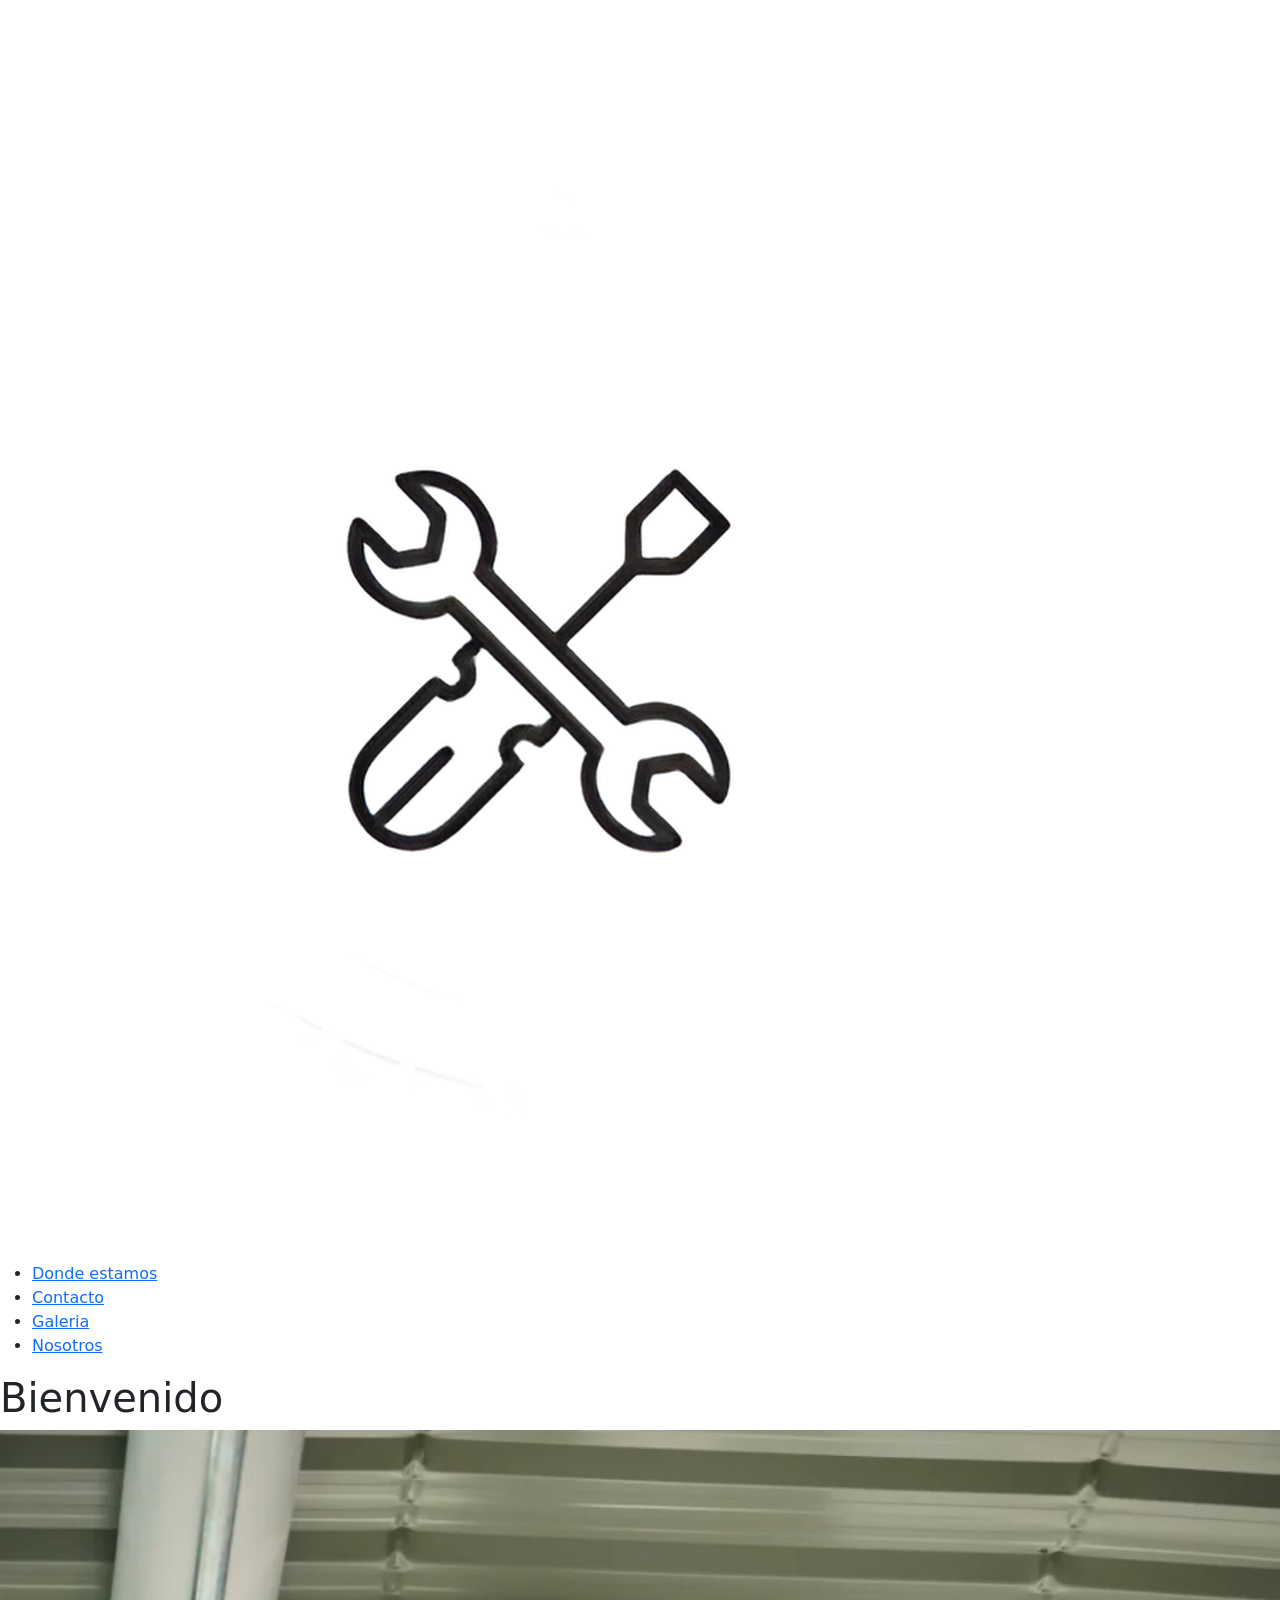
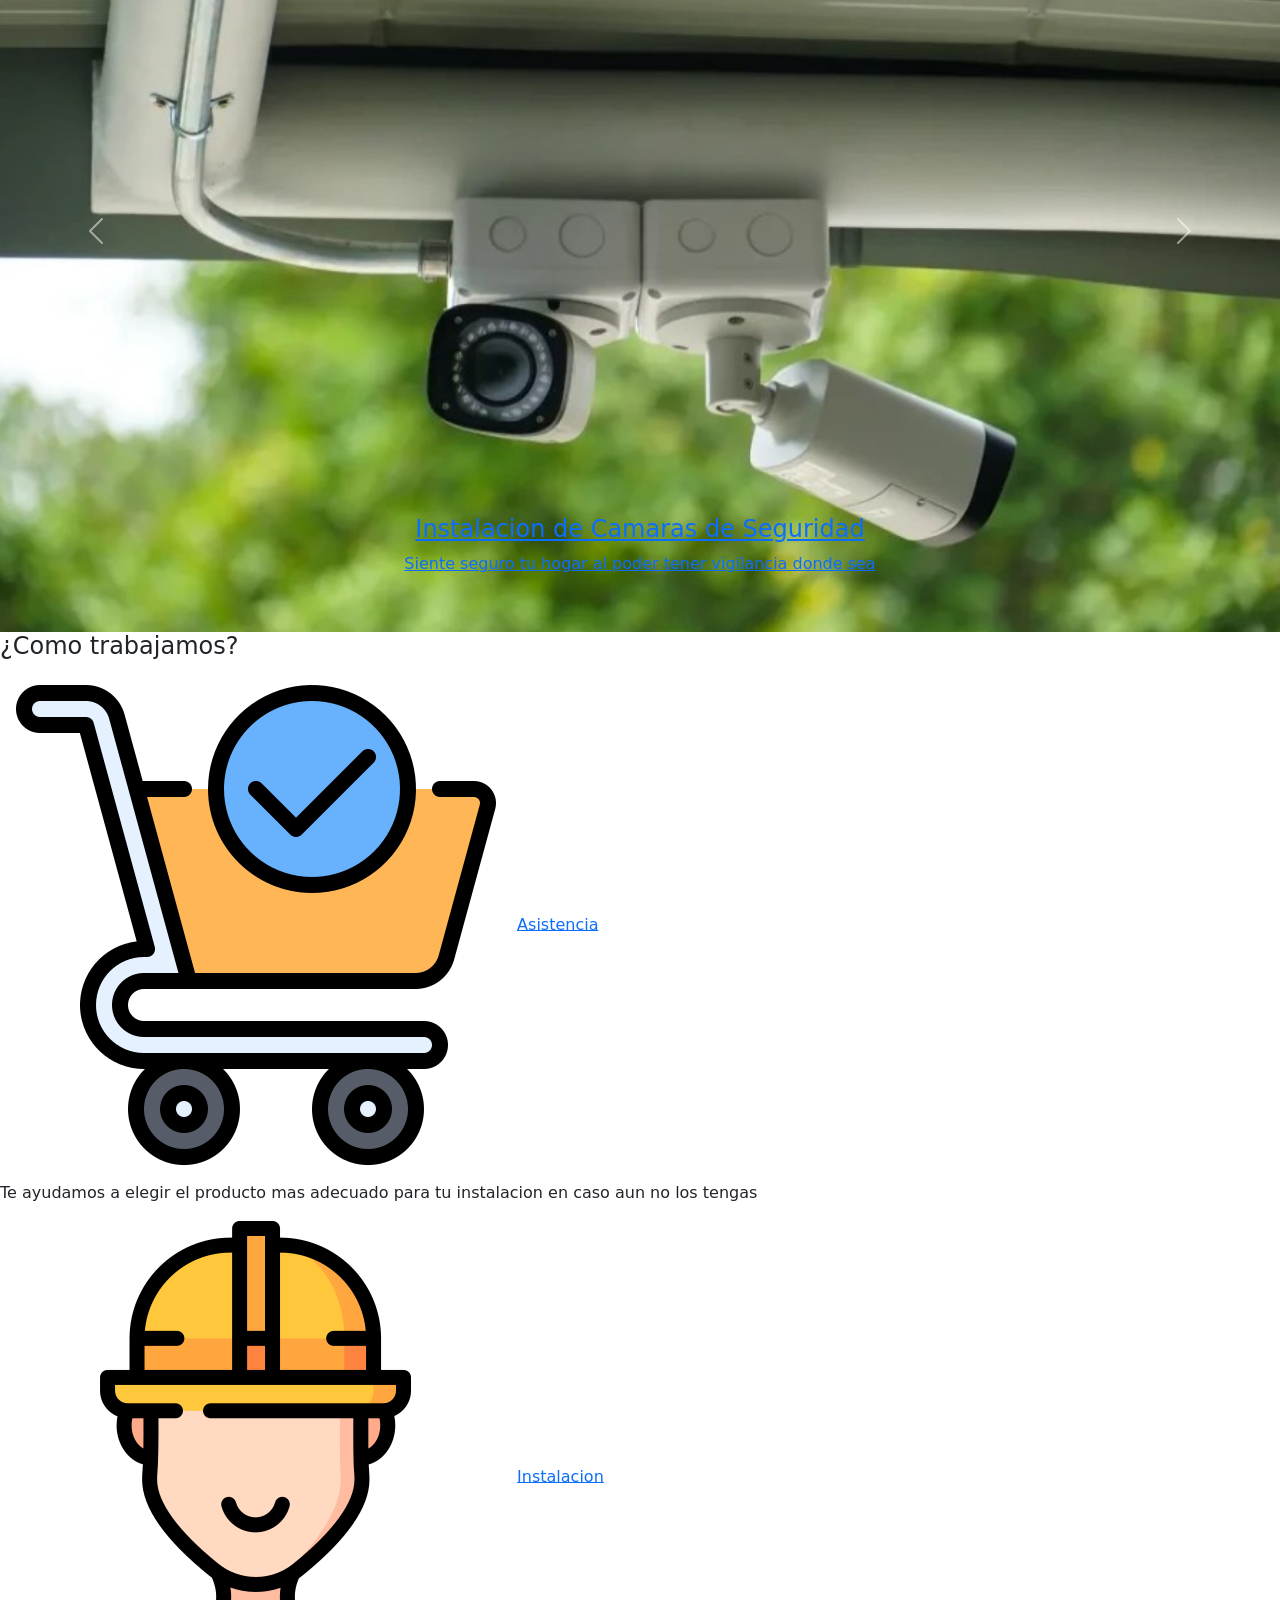
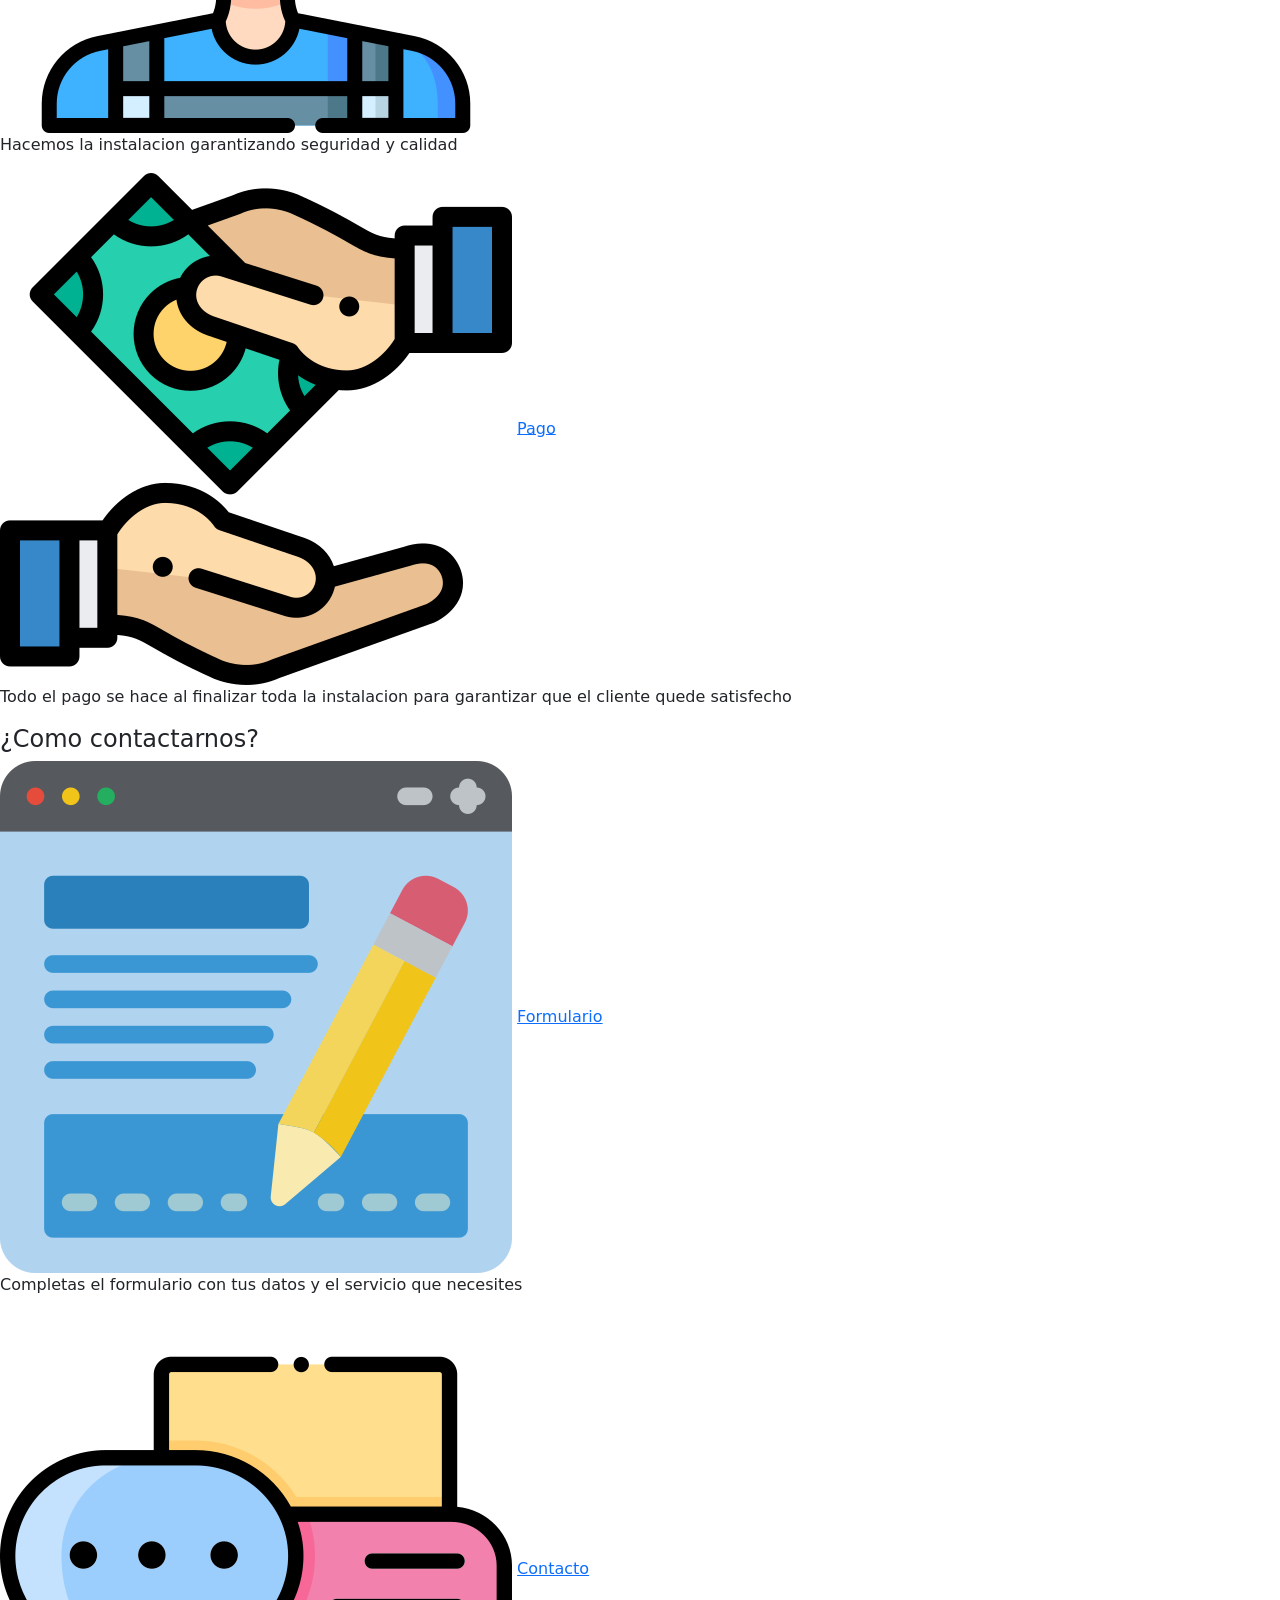
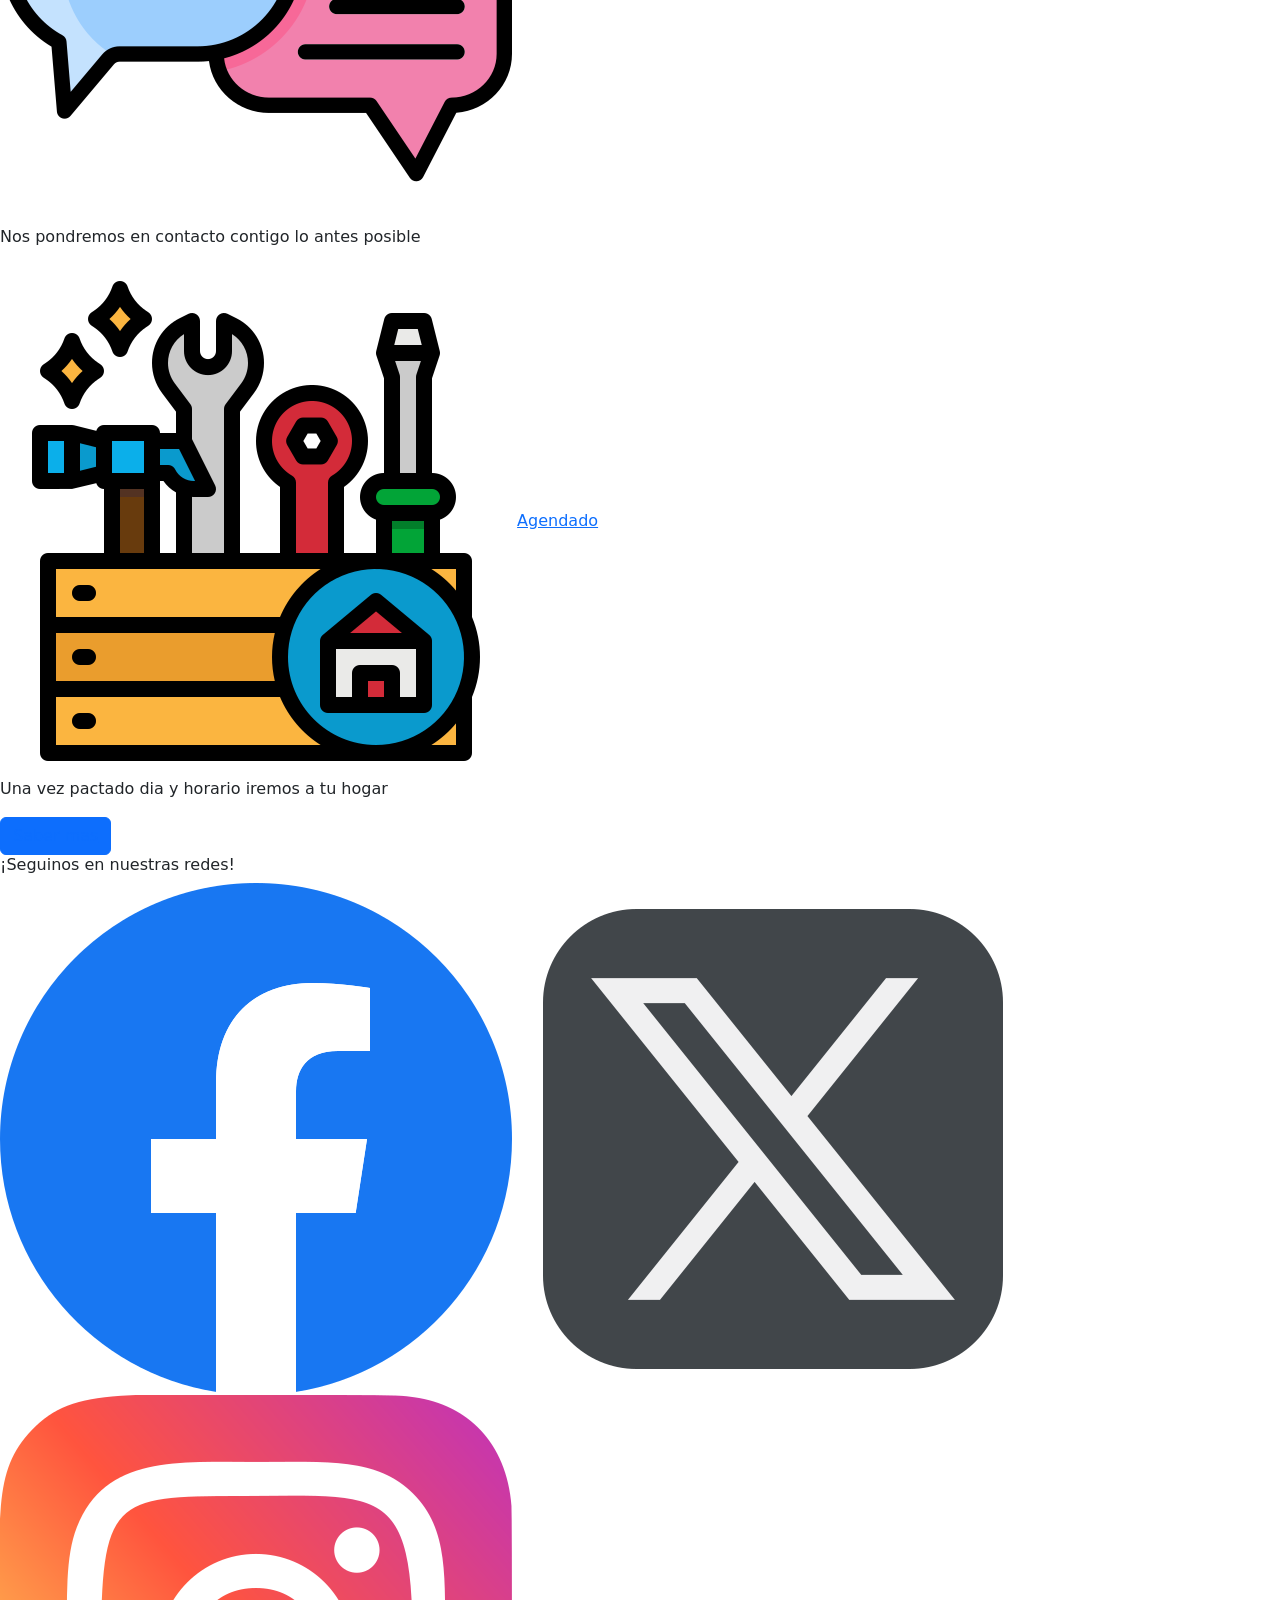
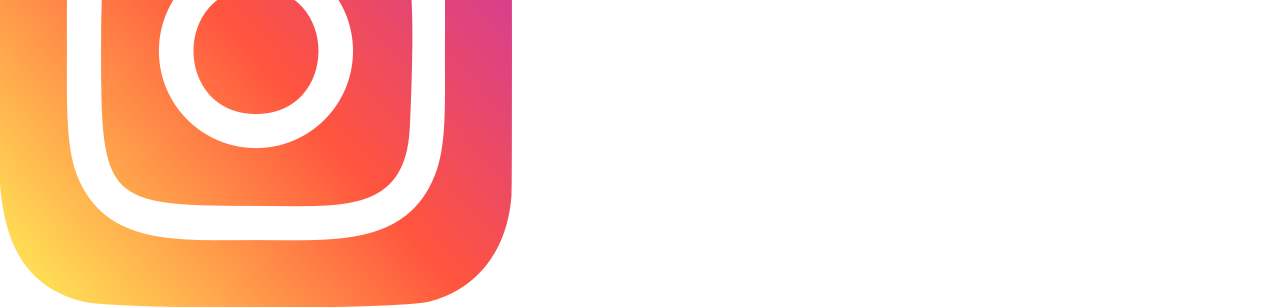
==== index.html @ cd5cf93c "Se agrega el proyecto" ====
<!DOCTYPE html>
<html lang="en">

<head>
   <meta charset="UTF-8">
   <meta name="viewport" content="width=device-width, initial-scale=1.0">
   <title>Inicio</title>
   <!--Boostrap-->
   <link href="https://cdn.jsdelivr.net/npm/bootstrap@5.3.3/dist/css/bootstrap.min.css" rel="stylesheet"
      integrity="sha384-QWTKZyjpPEjISv5WaRU9OFeRpok6YctnYmDr5pNlyT2bRjXh0JMhjY6hW+ALEwIH" crossorigin="anonymous">
   <!--Css y normalize-->
   <link rel="stylesheet" href="./CSS/style.css">
   <link rel="stylesheet" href="./css/normalize.css">

   <!--Icono de la pagina-->
   <link rel="icon" href="./images/logoblanco.png">
   <!--Fonts-->
   <link rel="preconnect" href="https://fonts.googleapis.com">
   <link rel="preconnect" href="https://fonts.gstatic.com" crossorigin>
   <link
      href="https://fonts.googleapis.com/css2?family=Poppins:ital,wght@0,100;0,200;0,300;0,400;0,500;0,600;0,700;0,800;0,900;1,100;1,200;1,300;1,400;1,500;1,600;1,700;1,800;1,900&display=swap"
      rel="stylesheet">

</head>

<body>
   <!--HEADER-->
   <header>
      <nav >
          <a href="./index.html"><img src="./images/logoblanco.png" alt="logo system32" class="logo-nav"></a>
          
          <div>
            <ul class="menu">
               <li class="li-nav"><a href="./pages/donde-estamos.html" class="links-nav">Donde estamos</a></li>
               <li class="li-nav"><a href="./pages/contacto.html" class="links-nav">Contacto</a></li>
               <li class="li-nav"><a href="./pages/galeria.html" class="links-nav">Galeria</a></li>
               <li class="li-nav"><a href="./pages/nosotros.html" class="links-nav">Nosotros</a></li>
           </ul>
          </div>
          

      </nav>
  </header>
  
  
  
<!--MAIN-->
<main>
<h1 class="title-main-index">Bienvenido</h1>
<!--Carrusel-->
<div id="carouselExampleInterval" class="carousel slide mx-auto" data-bs-ride="carousel">
   <div class="carousel-inner">
      <div class="carousel-item active" data-bs-interval="3500">
          <img src="./images/foto1.jpg" class="d-block w-100" alt="Instalacion de Camaras">
         <div class="carousel-caption d-none d-md-block">
            <a href="./pages/contacto.html"><h4>Instalacion de Camaras de Seguridad</h4></a>
            <a href="./pages/contacto.html"><p>Siente seguro tu hogar al poder tener vigilancia donde sea</p></a>
         </div>
      </div>
     <div class="carousel-item" data-bs-interval="4000">
         <img src="./images/foto2.jpg" class="d-block w-100" alt="Armado de pc">
       <div class="carousel-caption d-none d-md-block">
         <a href="./pages/contacto.html"><h4>Armado de PC</h4></a>
         <a href="./pages/contacto.html"><p>Arma tu PC para estudio o gaming de la mejor forma con los mejores componentes</p></a>
       </div>
     </div>
     <div class="carousel-item">
         <img src="./images/foto3.jpg" class="d-block w-100" alt="Mantenimiento de PC">
       <div class="carousel-caption d-none d-md-block">
         <a href="./pages/contacto.html"><h4>Mantenimiento de PC</h4></a>
         <a href="./pages/contacto.html"><p>Hacemos una copia de seguridad para luego un completo mantenimiento a tu PC</p></a>
       </div>
     </div>
   </div>
     <button class="carousel-control-prev" type="button" data-bs-target="#carouselExampleInterval" data-bs-slide="prev">
      <span class="carousel-control-prev-icon" aria-hidden="true"></span>
      <span class="visually-hidden">Previous</span>
     </button>
     <button class="carousel-control-next" type="button" data-bs-target="#carouselExampleInterval" data-bs-slide="next">
      <span class="carousel-control-next-icon" aria-hidden="true"></span>
      <span class="visually-hidden">Next</span>
     </button>
</div>

   <!--Tarjetas-->
 <section>
   <div>
      <h4 id="h2-seccion-main">¿Como trabajamos?</h4>
      <div class="seccion-index">
         <div class="cajas-secciones-index">
            <img src="./images/buy-icon.png" class="icons-index" alt="">
            <a href="./pages/contacto.html"class="a-secciones-index">Asistencia</a>
            <p class="text-secciones-index">Te ayudamos a elegir el producto mas adecuado para tu instalacion en caso aun no los tengas</p>
         </div>
         <div class="cajas-secciones-index">
            <img src="./images/work-icon.png" class="icons-index" alt="">
            <a href="./pages/contacto.html"class="a-secciones-index">Instalacion</a>
            <p class="text-secciones-index">Hacemos la instalacion garantizando seguridad y calidad</p>
         </div>
         <div class="cajas-secciones-index">
            <img src="./images/pay-icon.png" class="icons-index" alt="">
            <a href="./pages/contacto.html"class="a-secciones-index">Pago</a>
            <p class="text-secciones-index">Todo el pago se hace al finalizar toda la instalacion para garantizar que el cliente quede satisfecho</p>
         </div>
      </div>
   </div>
</section>
<section>
   <div>
      <h4 id="h2-seccion-main">¿Como contactarnos?</h4>
      <div class="seccion-index">
         <div class="cajas-secciones-index">
            <img src="./images/form-icon.png" class="icons-index" alt="">
            <a href="./pages/contacto.html"class="a-secciones-index">Formulario</a>
            <p class="text-secciones-index">Completas el formulario con tus datos y el servicio que necesites</p>
         </div>
         <div class="cajas-secciones-index">
            <img src="./images/message-icon.png" class="icons-index" alt="">
            <a href="./pages/contacto.html"class="a-secciones-index">Contacto</a>
            <p class="text-secciones-index">Nos pondremos en contacto contigo lo antes posible</p>
         </div>
         <div class="cajas-secciones-index">
            <img src="./images/reparacion-icon.png" class="icons-index" alt="">
            <a href="./pages/contacto.html"class="a-secciones-index">Agendado</a>
            <p class="text-secciones-index">Una vez pactado dia y horario iremos a tu hogar</p>
         </div>
      </div>
   </div>
</section>
<div class="button-index">
   <button type="button" class="btn btn-primary"><a href="./pages/contacto.html">Saber mas</a></button>
</div>
</main>

   <!--Footer-->

   <footer>
      <div class="footer">
         <h6 class="text-footer">¡Seguinos en nuestras redes!</h6>
         <div class="icons-footer">
            <a href="https://facebook.com"><img src="./images/logo-facebook.png" alt="" class="icon-footer"></a>
            <a href="https://twitter.com"><img src="./images/logo-x.png" alt="" class="icon-footer"></a>
            <a href="https://instagram.com"><img src="./images/logo-instagram.png" alt="" class="icon-footer"></a>
         </div>
      </div>   
   </footer>
   

   <script src="https://cdn.jsdelivr.net/npm/bootstrap@5.3.3/dist/js/bootstrap.bundle.min.js"
      integrity="sha384-YvpcrYf0tY3lHB60NNkmXc5s9fDVZLESaAA55NDzOxhy9GkcIdslK1eN7N6jIeHz"
      crossorigin="anonymous"></script>


</body>

</html>
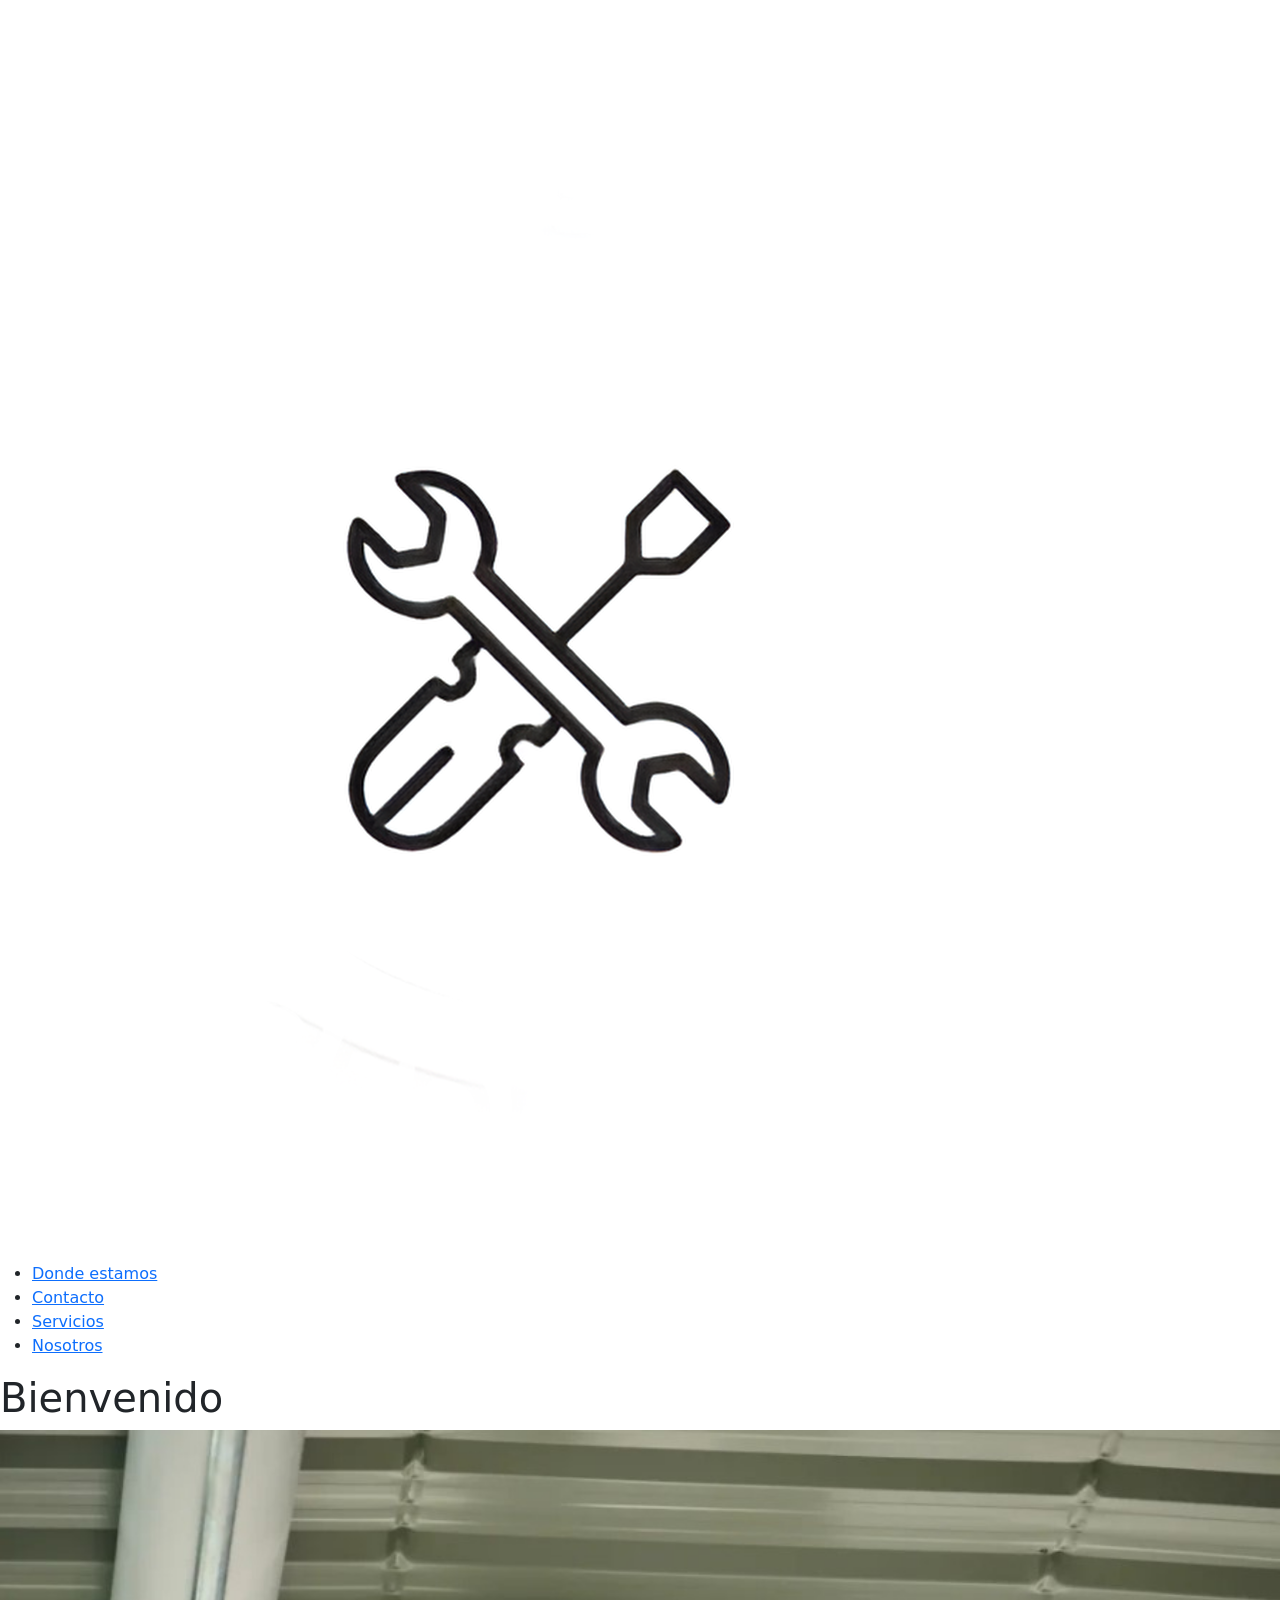
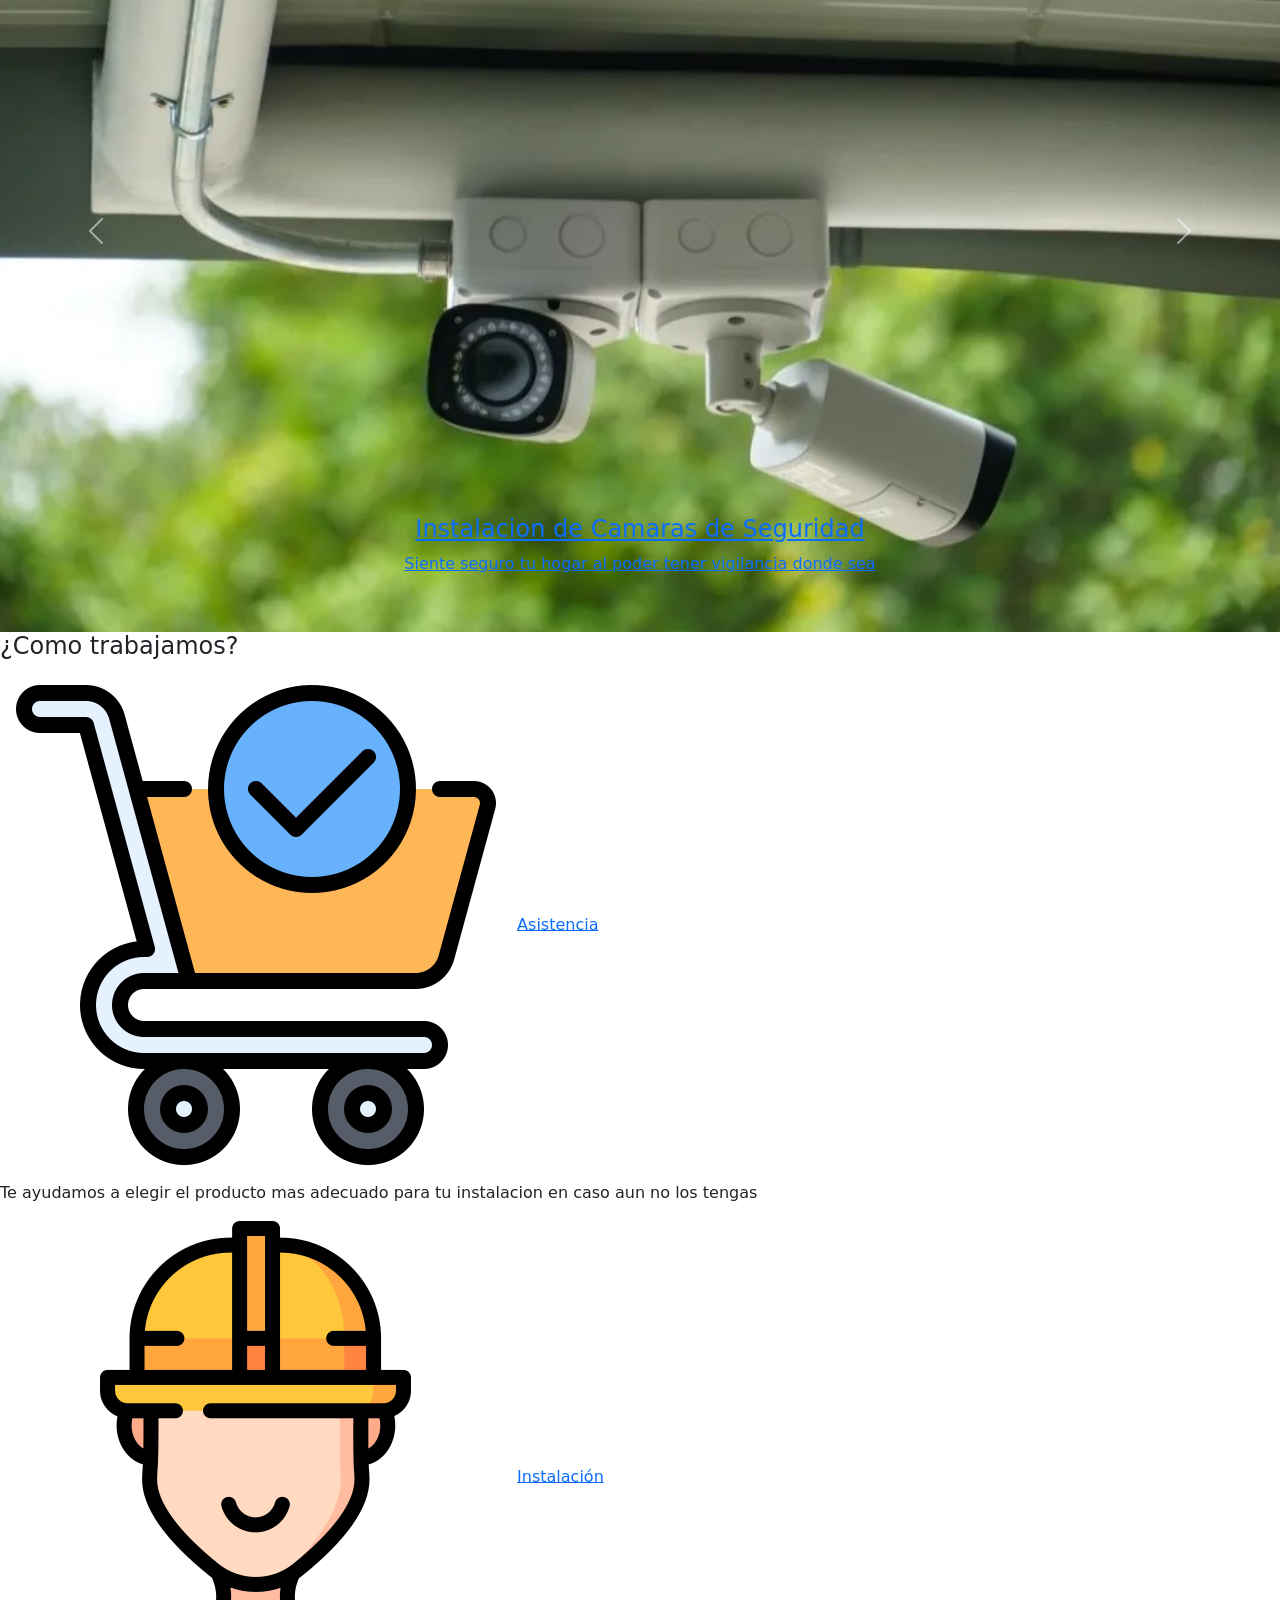
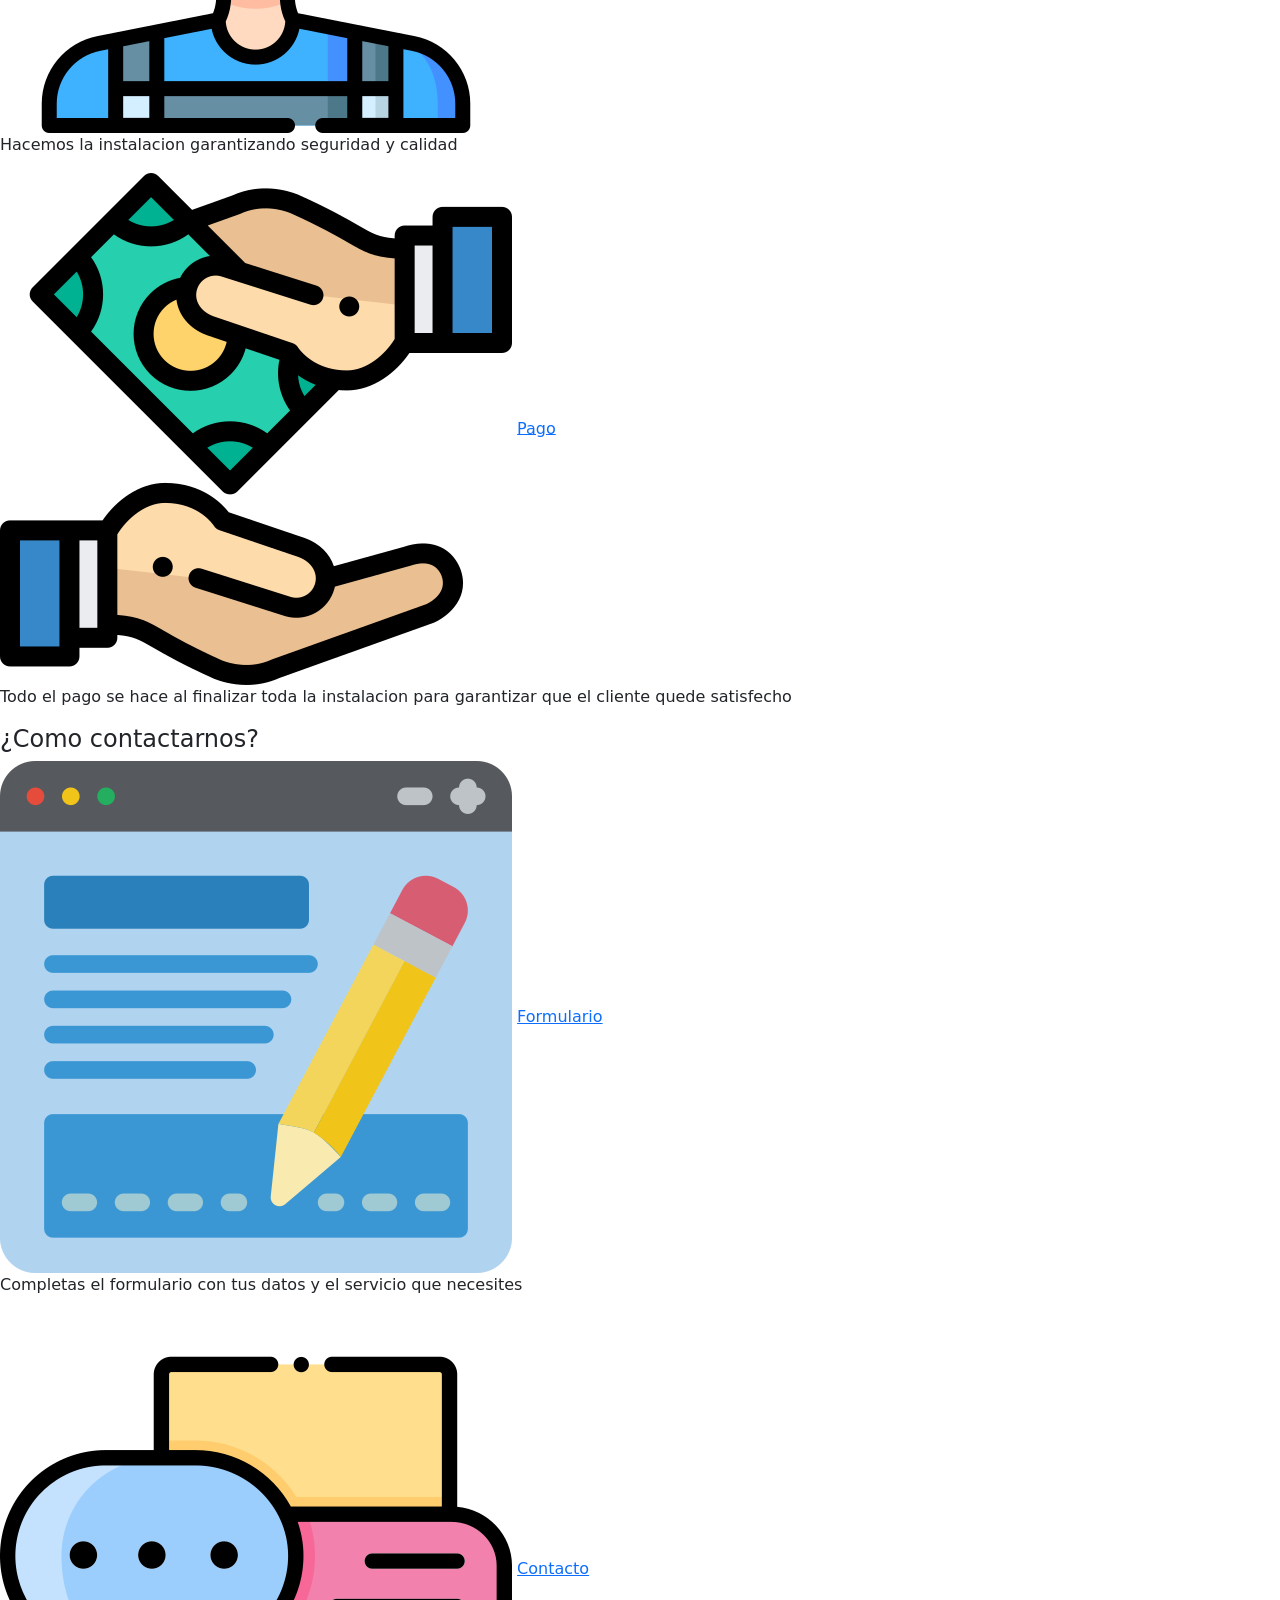
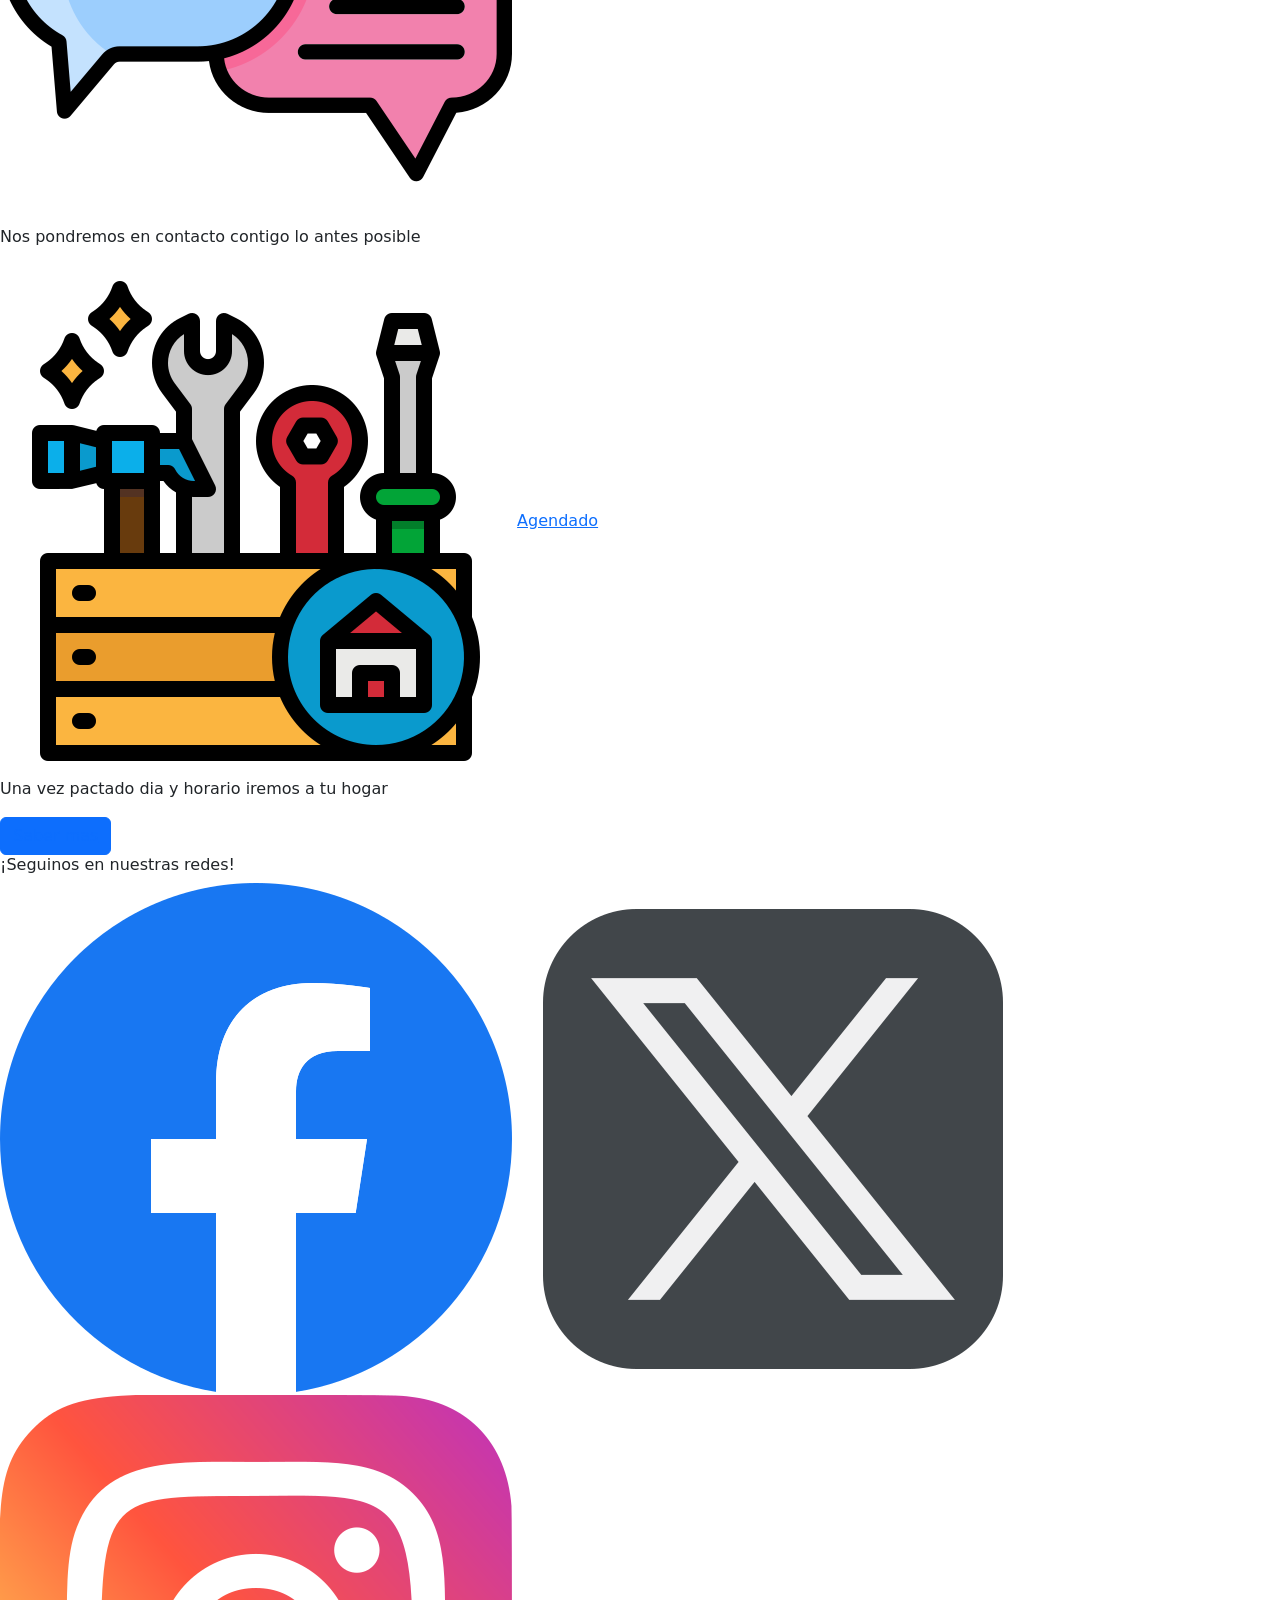
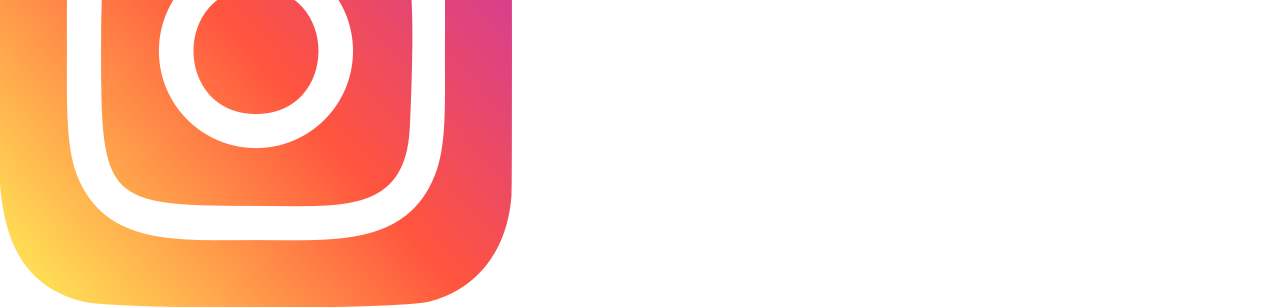
==== commit 541899bb: "Se agregan varias paginas y algunas modificaciones a las que ya estaban" ====
--- a/index.html
+++ b/index.html
@@ -33,7 +33,7 @@
             <ul class="menu">
                <li class="li-nav"><a href="./pages/donde-estamos.html" class="links-nav">Donde estamos</a></li>
                <li class="li-nav"><a href="./pages/contacto.html" class="links-nav">Contacto</a></li>
-               <li class="li-nav"><a href="./pages/galeria.html" class="links-nav">Galeria</a></li>
+               <li class="li-nav"><a href="./pages/servicios.html" class="links-nav">Servicios</a></li>
                <li class="li-nav"><a href="./pages/nosotros.html" class="links-nav">Nosotros</a></li>
            </ul>
           </div>
@@ -94,7 +94,7 @@
          </div>
          <div class="cajas-secciones-index">
             <img src="./images/work-icon.png" class="icons-index" alt="">
-            <a href="./pages/contacto.html"class="a-secciones-index">Instalacion</a>
+            <a href="./pages/contacto.html"class="a-secciones-index">Instalación</a>
             <p class="text-secciones-index">Hacemos la instalacion garantizando seguridad y calidad</p>
          </div>
          <div class="cajas-secciones-index">
@@ -128,7 +128,7 @@
    </div>
 </section>
 <div class="button-index">
-   <button type="button" class="btn btn-primary"><a href="./pages/contacto.html">Saber mas</a></button>
+   <button type="button" class="btn btn-primary"><a href="./pages/nosotros.html">Saber mas</a></button>
 </div>
 </main>
 
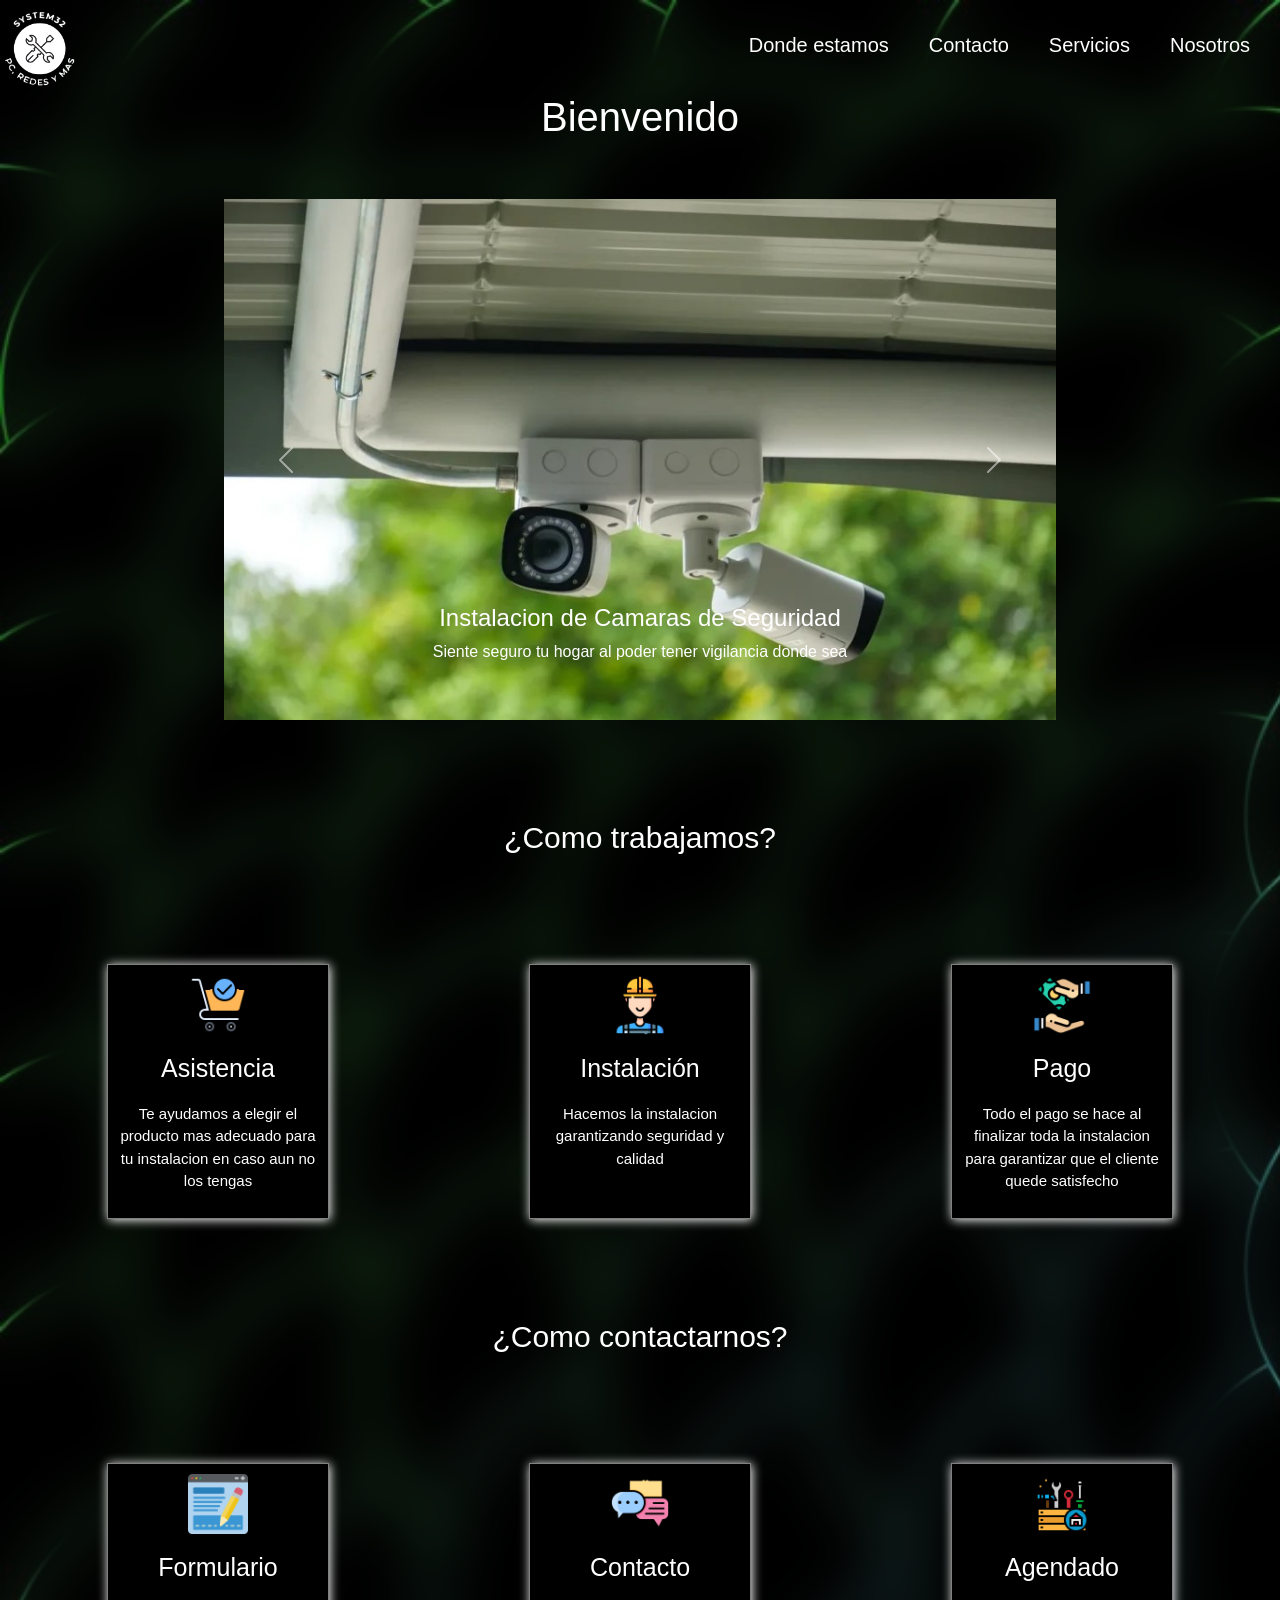
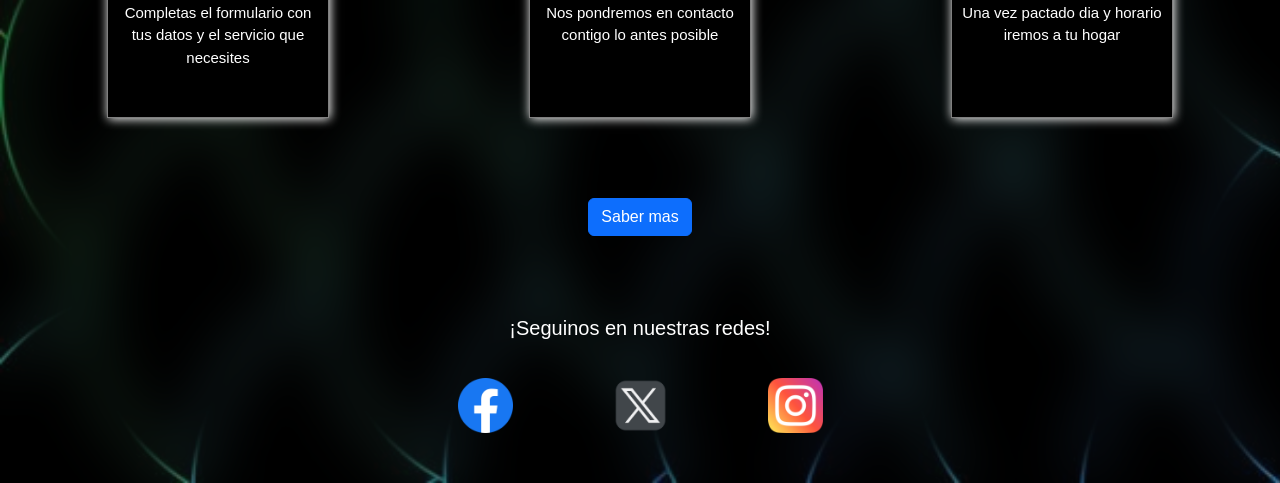
==== commit dcc61236: "Se agregan varias paginas y se modifican algunas ya existentes" ====
--- a/index.html
+++ b/index.html
@@ -8,10 +8,6 @@
    <!--Boostrap-->
    <link href="https://cdn.jsdelivr.net/npm/bootstrap@5.3.3/dist/css/bootstrap.min.css" rel="stylesheet"
       integrity="sha384-QWTKZyjpPEjISv5WaRU9OFeRpok6YctnYmDr5pNlyT2bRjXh0JMhjY6hW+ALEwIH" crossorigin="anonymous">
-   <!--Css y normalize-->
-   <link rel="stylesheet" href="./CSS/style.css">
-   <link rel="stylesheet" href="./css/normalize.css">
-
    <!--Icono de la pagina-->
    <link rel="icon" href="./images/logoblanco.png">
    <!--Fonts-->
@@ -20,7 +16,8 @@
    <link
       href="https://fonts.googleapis.com/css2?family=Poppins:ital,wght@0,100;0,200;0,300;0,400;0,500;0,600;0,700;0,800;0,900;1,100;1,200;1,300;1,400;1,500;1,600;1,700;1,800;1,900&display=swap"
       rel="stylesheet">
-
+   <!--Css-->
+   <link rel="stylesheet" href="./css/style.css">
 </head>
 
 <body>
--- a/css/style.css
+++ b/css/style.css
@@ -0,0 +1,536 @@
+*{
+    margin: 0;
+	padding: 0;
+	list-style: none;
+	text-decoration: none;
+	border: none;
+	outline: none;
+}
+body{
+    background-image: url(../images/fondo.jpg);
+    backdrop-filter: blur(30px);
+    background-size: cover;
+    font-family: "Poppins", sans-serif;
+    
+}
+
+/*Header-index*/
+
+.logo-nav{
+    width: 85px;
+}
+nav{
+    display: flex;
+    flex-wrap: wrap;
+    justify-content: space-between;
+    
+}
+
+.links-nav{
+    text-decoration: none;
+    margin-right: 30px;
+    font-size: 20px;
+    color: white;
+    
+}
+.links-nav:hover{
+    transition-duration: 0.1s;
+    text-shadow: 0 0 20px #fff;
+}
+.li-nav{
+    list-style-type: none;
+}
+.menu{
+    display: flex;
+    padding-top: 30px;
+    gap: 10px;
+}
+
+/*Main-Index*/
+
+.title-main-index{
+    color: white;
+    display: flex;
+    justify-content: center;
+    padding-bottom: 50px;
+    font-size: 40px;
+    cursor: default;
+}
+/*Carousel-index*/
+.carousel, .carousel-inner > .item > img {
+    
+    width: 65%;
+   
+  }
+.carousel-caption a{
+    text-decoration: none;
+    color: white;
+}
+  
+  h5{
+    font-size: 30px;
+  }
+
+
+
+/*Secciones-index*/
+
+#h2-seccion-main{
+    color: white;
+    font-size: 30px;
+    display: flex;
+    justify-content: center;
+    padding-top: 100px;
+}
+
+.seccion-index{
+    display: flex;
+    align-items: center;
+    padding-top: 100px;
+    justify-content: center;
+    gap: 200px;
+    justify-items: center;
+    
+    
+}
+.cajas-secciones-index {
+    display: flex;
+    border: 1px solid grey;
+    box-shadow: 1px 1px 10px 0px white;
+    align-items: center;
+    flex-direction: column;
+    padding: 10px;
+    gap: 15px;
+    height: 255px;
+    transition: all;
+    background-color: black;
+    transition-duration: 1s;
+}
+
+.cajas-secciones-index:hover {
+    filter: invert(100%); 
+}
+
+
+.icons-index{
+    width: 60px;
+}
+
+.a-secciones-index{
+    color: white;
+    text-align: center;
+    font-size: 25px;
+    text-decoration: none;
+}
+
+.text-secciones-index{
+    color: white;
+    text-align: center;
+    width: 200px;
+    cursor: default;
+    font-size: 15px;
+}
+
+.button-index{
+    display: flex;
+    justify-content: center;
+    padding-top: 80px;
+}
+.btn a{
+    color: white;
+    text-decoration: none;
+    
+}
+/*Main-Contacto*/
+
+.h1-contacto{
+    color: white;
+    display: flex;
+    justify-content: center;
+    padding-top: 40px;
+    font-size: 40px;
+}
+
+
+.main-contacto{
+    display: flex;
+    flex-direction: column;
+    align-items: center;
+    gap: 80px;
+    padding-top: 60px;
+}
+.title-inputs{
+    font-size: 25px;
+    color: white;
+}
+
+.cajas-inputs{
+    display: flex;
+    flex-direction: column;
+    align-items: center;
+    gap: 15px;
+}
+.inputs{
+    background-color: lightgray;
+    border-radius: 10px 10px;
+    border: none;
+    text-align: center;
+    width: 250px;
+    height: 25px;
+}
+.inputs:focus{
+    transition: 1s;
+    background-color: white;
+    
+}
+.input-textarea{
+    
+    height:50px !important;
+}
+.boton-contacto{
+    height: 40px;
+    width: 80px;
+    background-color: white;
+    border-radius: 10px 10px;
+}
+.button-contacto{
+    display: flex;
+    justify-content: center;
+    
+}
+/*Pagina de confirmacion de envio de formulario*/
+
+.main-confirmado{
+    display: flex;
+    justify-content: center;
+    padding-top: 200px;
+}
+.div-confirmado{
+    backdrop-filter: blur(0px);
+    display: flex;
+    flex-direction: column;
+    align-items: center;
+    color: white;
+    height: 100vh;
+}
+.div-confirmado h1{
+    font-size: 40px;
+}
+.div-confirmado p{
+    font-size: 20px;
+}
+.div-confirmado img{
+    width: 150px;
+}
+
+/*Donde estamos*/
+.title-donde-estamos{
+    color: white;
+    display: flex;
+    justify-content: center;
+    padding-top: 30px;
+    padding-bottom: 20px;
+    font-size: 45px;
+}
+
+.section-donde-estamos{
+    display: flex;
+    align-content: center;
+    justify-content: center;
+    padding-top: 50px;
+    gap: 50px;
+    padding-bottom: 50px;
+}
+iframe{
+    width: 90vh;
+    height: 60vh;
+}
+.tarjeta-horarios{
+    color: white;
+    
+}
+
+.horarios-atencion{
+
+    color: white;
+    display: flex;
+    gap: 10px;
+    flex-direction: column;
+    font-size: 25px;
+    list-style-type: disc;
+    padding-top: 70px;   
+}
+
+.button-donde-estamos{
+    margin-left: 80px;
+    margin-top: 60px;
+    background-image:  linear-gradient(to left,rgba(0, 0, 250, 0.633)50%, white 50%) ;
+    background-size: 200%;
+    background-repeat: no-repeat;
+    background-position: right;
+    height: 40px;
+    width: 120px;
+    border: none;
+    transition: background-position .5s ease;
+}
+.button-donde-estamos:hover{
+    background-position: left;
+}
+.href-button{
+    text-decoration: none;
+    color: white;
+}
+.href-button:hover{
+    color: black;
+}
+
+
+/*Nosotros*/
+
+.title-nosotros{
+    color: white;
+    display: flex;
+    justify-content: center;
+    font-size: 50px;
+}
+.img-nosotros{
+    width: 40vw;
+}
+.section1-nosotros{
+    display: flex;
+    flex-direction: row-reverse;
+    padding-top: 100px;
+    justify-content: center;
+    gap: 100px;
+}
+.tarjeta-section-nosotros{
+    display: flex;
+    flex-direction: column;
+    gap: 30px;
+    padding-top: 120px;
+}
+.h3-tarjetas{
+    display: flex;
+    justify-content: center;
+    color: white;
+    font-size: 30px;
+}
+.text-section-nosotros{
+    color: white;
+    font-size: 20px;
+    width:  30vw ;
+    text-align: center;
+}
+
+/*Section Integrantes*/
+.section2-nosotros{
+    display: flex;
+    flex-direction: column;
+    gap: 50px   ;
+}
+/*Maria*/
+.h2-nosotros{
+    display: flex;
+    color: white;
+    justify-content: center;
+    padding-top: 150px;
+    font-size: 50px;
+}
+
+.div-maria{
+    display: flex;
+    flex-direction: row-reverse;
+    padding-top: 100px;
+    justify-content: center;
+    gap: 100px;
+}
+.img-integrantes{
+    width: 20vw;
+}
+
+.tarjeta-section-integrantes{
+    display: flex;
+    flex-direction: column;
+    gap: 30px;
+    padding-top: 40px;
+}
+.tarjeta-section-integrantes h2{
+    color: white;
+    text-align: center;
+}
+.text-section-integrantes{
+    color: white;
+    font-size: 20px;
+    width:  30vw ;
+    text-align: center;
+}
+/*Juan*/
+.div-juan{
+    display: flex;
+    padding-top: 100px;
+    justify-content: center;
+    gap: 100px;
+}
+/*Luisa*/
+.div-luisa{
+    display: flex;
+    padding-top: 100px;
+    flex-direction: row-reverse;
+    justify-content: center;
+    gap: 100px;
+}
+/*Carlos*/
+.div-carlos{
+    display: flex;
+    padding-top: 100px;
+    justify-content: center;
+    gap: 100px;
+}
+/*Pedro*/
+.div-pedro{
+    display: flex;
+    padding-top: 100px;
+    flex-direction: row-reverse;
+    justify-content: center;
+    gap: 100px;
+}
+/*Ultima seccion*/
+.section3-nosotros{
+    display: flex;
+    flex-direction: column;
+    gap: 40px;
+    align-items: center;
+    padding-top: 130px;
+}
+.ultimo-texto-nosotros{
+    color: white;
+    font-size: 18px;
+    width: 60vw;
+    text-align: center;
+}
+.button-nosotros{
+
+    margin-top: 20px;
+    margin-bottom: 40px;
+    background-image:  linear-gradient(to left,rgba(0, 0, 250, 0.633)50%, white 50%) ;
+    background-size: 200%;
+    background-repeat: no-repeat;
+    background-position: right;
+    height: 40px;
+    width: 120px;
+    border: none;
+    transition: background-position .5s ease;
+}
+.button-nosotros:hover{
+    background-position: left;
+}
+
+/*Servicios*/
+
+.title-servicios{
+    display: flex;
+    color: white;
+    justify-content: center;
+    padding-top: 70px;
+    font-size: 45px;
+}
+
+.section-servicios{
+    display: flex;
+    flex-direction: column;
+    justify-content: center;
+    align-items: center;
+    padding-top:70px;
+    gap: 100px;
+}
+.tarjetas-servicios{
+    display: flex;
+    flex-direction: column-reverse;
+    gap: 30px;
+    padding-top: 50px;
+    gap: 100px;
+    align-items: center;
+
+}
+.img-servicios{
+    width: 50vw;
+}
+.div-servicios{
+    display: flex;
+    flex-direction: column;
+    justify-content: center;
+    gap: 30px;
+}
+.text-servicios{
+    color: white;
+    width: 60vw;
+    text-align: center;
+    display: flex;
+}
+.button-servicios{
+
+    margin-top: 20px;
+    margin-bottom: 40px;
+    background-image:  linear-gradient(to left,rgba(0, 0, 250, 0.633)50%, white 50%) ;
+    background-size: 200%;
+    background-repeat: no-repeat;
+    background-position: right;
+    height: 60px;
+    width: 140px;
+    border: none;
+    transition: background-position .5s ease;
+    font-size: 20px;
+}
+.button-servicios:hover{
+    background-position: left;
+}
+
+
+
+
+
+
+/*Footer*/
+.text-footer{
+    color: white;
+    font-size: 20px;
+    padding-bottom: 10px;
+}
+.icon-footer{
+    width: 55px;
+}
+.icons-footer{
+    display: flex;
+    justify-content: center;
+    gap: 100px;
+}
+.footer{
+    margin-top: 80px;
+    padding-bottom: 50px;
+    display: flex;
+    flex-direction: column;
+    align-items: center;
+    gap: 20px;
+}
+
+
+/* Media query  */
+@media screen and (max-width: 768px) {
+    .seccion-index{
+        flex-direction: column;
+        gap: 50px;
+    }
+    nav{
+        flex-direction: column;
+        background-color: rgba(0, 0, 0, 0.6);
+        
+        align-items: center;
+        justify-content: center;
+        align-content: center;
+    }
+
+
+
+
+
+}
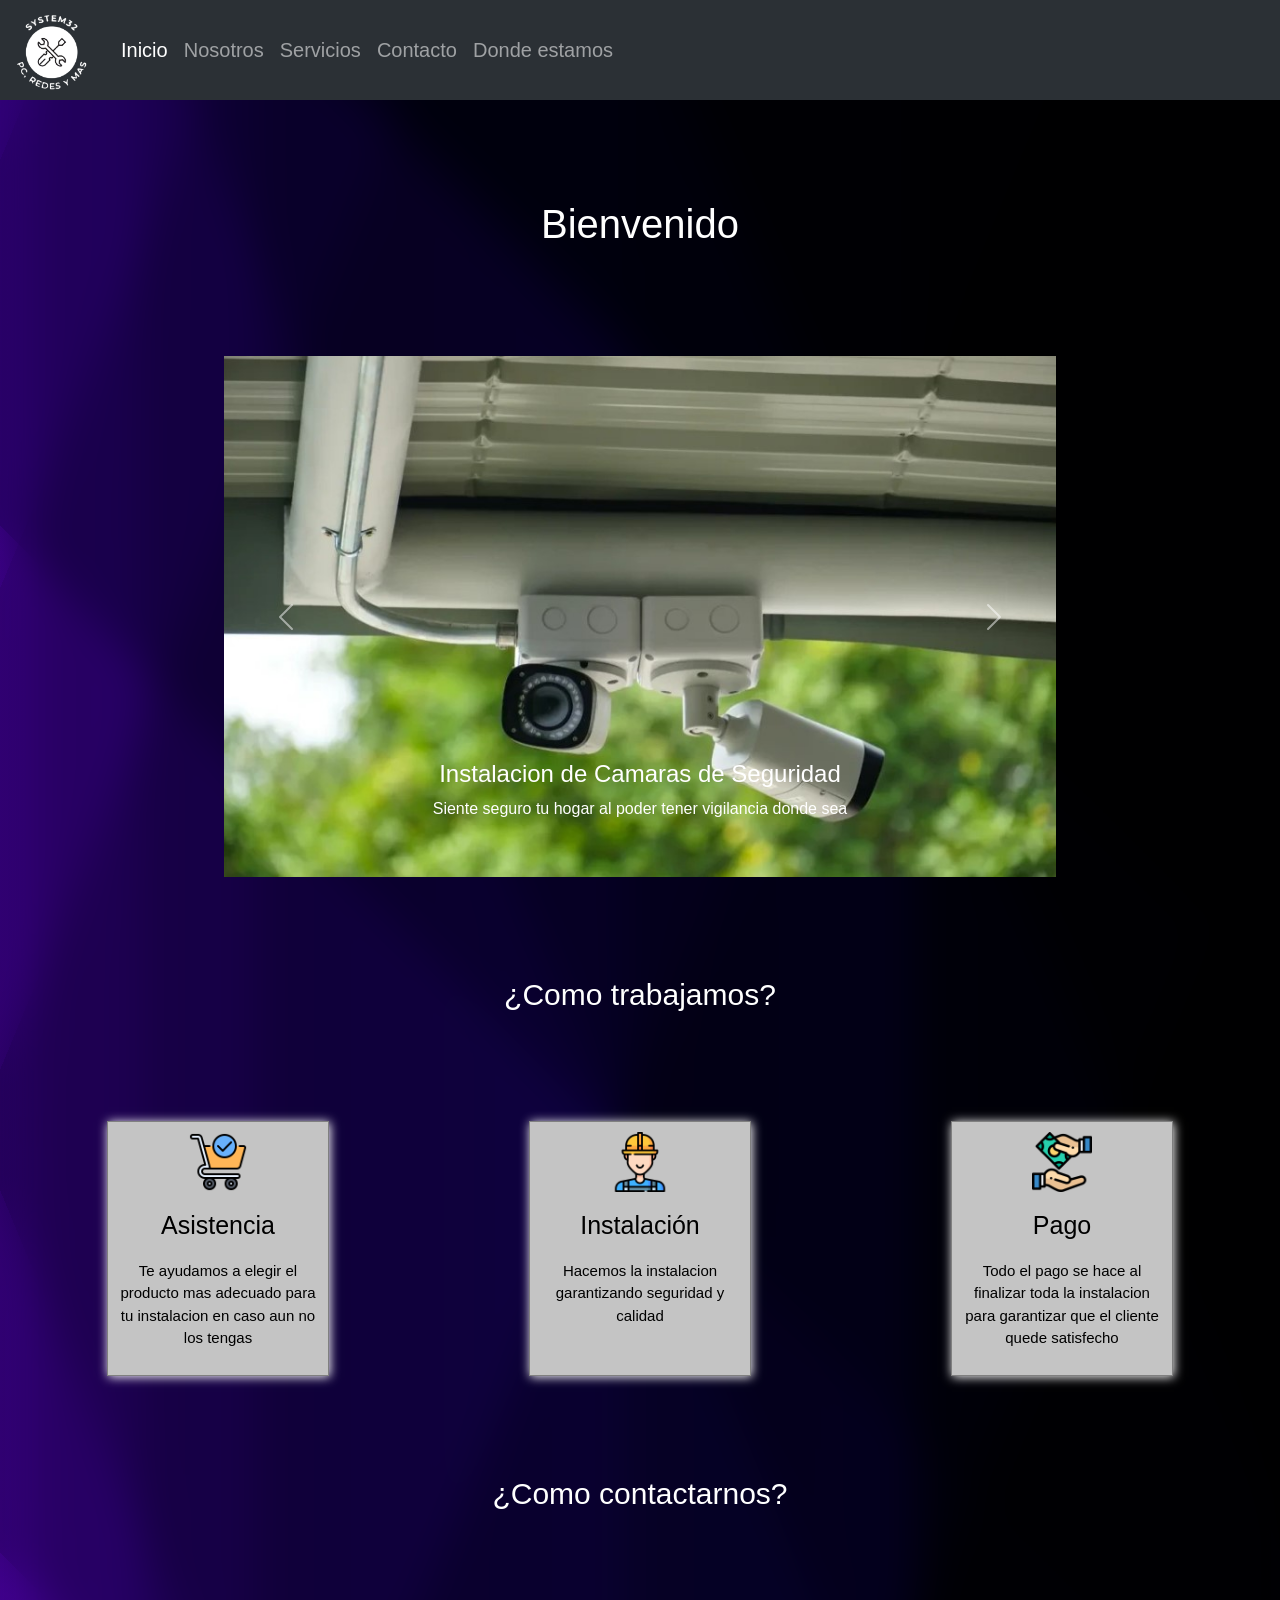
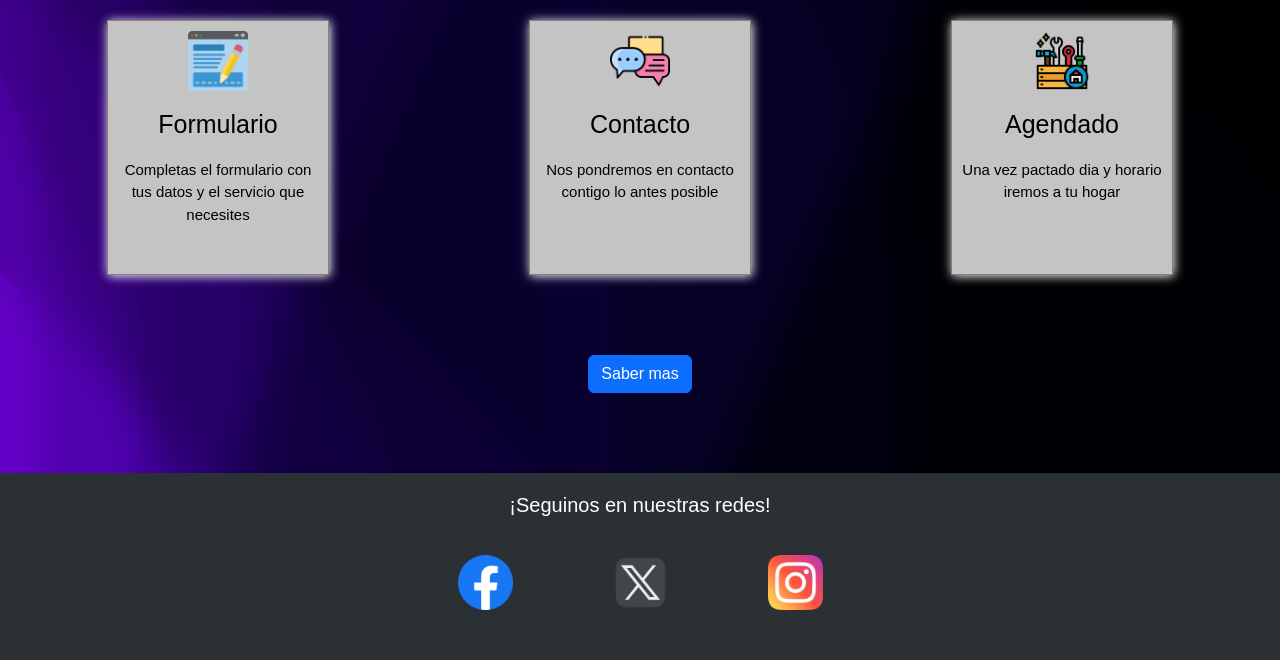
==== commit c116c2c5: "Se corrige el responsive desing" ====
--- a/index.html
+++ b/index.html
@@ -23,20 +23,35 @@
 <body>
    <!--HEADER-->
    <header>
-      <nav >
-          <a href="./index.html"><img src="./images/logoblanco.png" alt="logo system32" class="logo-nav"></a>
-          
-          <div>
-            <ul class="menu">
-               <li class="li-nav"><a href="./pages/donde-estamos.html" class="links-nav">Donde estamos</a></li>
-               <li class="li-nav"><a href="./pages/contacto.html" class="links-nav">Contacto</a></li>
-               <li class="li-nav"><a href="./pages/servicios.html" class="links-nav">Servicios</a></li>
-               <li class="li-nav"><a href="./pages/nosotros.html" class="links-nav">Nosotros</a></li>
-           </ul>
-          </div>
-          
-
-      </nav>
+      <nav class="navbar navbar-expand-xl bg-body-tertiary bg-dark" data-bs-theme="dark">
+         <div class="container-fluid">
+            <a class="navbar-brand" href="./index.html">
+               <img src="./images/logoblanco.png" alt="logo system32" class="logo-nav">
+            </a>
+           <button class="navbar-toggler" type="button" data-bs-toggle="collapse" data-bs-target="#navbarSupportedContent" aria-controls="navbarSupportedContent" aria-expanded="false" aria-label="Toggle navigation">
+             <span class="navbar-toggler-icon"></span>
+           </button>
+           <div class="collapse navbar-collapse" id="navbarSupportedContent">
+             <ul class="navbar-nav me-auto mb-2 mb-lg-0">
+               <li class="nav-item">
+                 <a class="nav-link active" aria-current="page" href="./index.html">Inicio</a>
+               </li>
+               <li class="nav-item">
+                 <a class="nav-link" href="./pages/nosotros.html">Nosotros</a>
+               </li>
+               <li class="nav-item">
+                  <a class="nav-link" href="./pages/servicios.html">Servicios</a>
+                </li>
+               <li class="nav-item">
+                 <a class="nav-link " href="./pages/contacto.html">Contacto</a>
+               </li>
+               <li class="nav-item">
+                  <a class="nav-link" href="./pages/donde-estamos.html">Donde estamos</a>
+                </li>
+             </ul>
+           </div>
+         </div>
+       </nav>
   </header>
   
   
--- a/css/style.css
+++ b/css/style.css
@@ -1,81 +1,65 @@
-*{
+* {
     margin: 0;
-	padding: 0;
-	list-style: none;
-	text-decoration: none;
-	border: none;
-	outline: none;
-}
-body{
-    background-image: url(../images/fondo.jpg);
-    backdrop-filter: blur(30px);
-    background-size: cover;
+    padding: 0;
+    list-style: none;
+    text-decoration: none;
+    border: none;
+    outline: none;
+}
+
+body {
+    background-image: linear-gradient(90deg, rgb(168, 86, 201) 0%, rgb(168, 86, 201) 3%,rgb(140, 74, 173) 3%, rgb(140, 74, 173) 11%,rgb(112, 61, 145) 11%, rgb(112, 61, 145) 20%,rgb(85, 49, 118) 20%, rgb(85, 49, 118) 49%,rgb(57, 37, 90) 49%, rgb(57, 37, 90) 71%,rgb(29, 24, 62) 71%, rgb(29, 24, 62) 72%,rgb(1, 12, 34) 72%, rgb(1, 12, 34) 100%),linear-gradient(67.5deg, rgb(168, 86, 201) 0%, rgb(168, 86, 201) 3%,rgb(140, 74, 173) 3%, rgb(140, 74, 173) 11%,rgb(112, 61, 145) 11%, rgb(112, 61, 145) 20%,rgb(85, 49, 118) 20%, rgb(85, 49, 118) 49%,rgb(57, 37, 90) 49%, rgb(57, 37, 90) 71%,rgb(29, 24, 62) 71%, rgb(29, 24, 62) 72%,rgb(1, 12, 34) 72%, rgb(1, 12, 34) 100%),linear-gradient(112.5deg, rgb(168, 86, 201) 0%, rgb(168, 86, 201) 3%,rgb(140, 74, 173) 3%, rgb(140, 74, 173) 11%,rgb(112, 61, 145) 11%, rgb(112, 61, 145) 20%,rgb(85, 49, 118) 20%, rgb(85, 49, 118) 49%,rgb(57, 37, 90) 49%, rgb(57, 37, 90) 71%,rgb(29, 24, 62) 71%, rgb(29, 24, 62) 72%,rgb(1, 12, 34) 72%, rgb(1, 12, 34) 100%),linear-gradient(45deg, rgb(168, 86, 201) 0%, rgb(168, 86, 201) 3%,rgb(140, 74, 173) 3%, rgb(140, 74, 173) 11%,rgb(112, 61, 145) 11%, rgb(112, 61, 145) 20%,rgb(85, 49, 118) 20%, rgb(85, 49, 118) 49%,rgb(57, 37, 90) 49%, rgb(57, 37, 90) 71%,rgb(29, 24, 62) 71%, rgb(29, 24, 62) 72%,rgb(1, 12, 34) 72%, rgb(1, 12, 34) 100%),linear-gradient(90deg, rgb(95, 3, 74),rgb(35, 65, 96)); background-blend-mode:overlay,overlay,overlay,overlay,normal;
     font-family: "Poppins", sans-serif;
-    
-}
-
-/*Header-index*/
-
-.logo-nav{
+    backdrop-filter: blur(20px);
+}
+
+/*Header*/
+
+.logo-nav {
     width: 85px;
 }
-nav{
-    display: flex;
-    flex-wrap: wrap;
-    justify-content: space-between;
-    
-}
-
-.links-nav{
-    text-decoration: none;
-    margin-right: 30px;
+.navbar{
+    height: 100px;
+    background-color: #e3f2fd ;
+}
+.nav-link{
     font-size: 20px;
-    color: white;
-    
-}
-.links-nav:hover{
-    transition-duration: 0.1s;
-    text-shadow: 0 0 20px #fff;
-}
-.li-nav{
-    list-style-type: none;
-}
-.menu{
-    display: flex;
-    padding-top: 30px;
-    gap: 10px;
-}
+}
+
 
 /*Main-Index*/
 
-.title-main-index{
-    color: white;
-    display: flex;
-    justify-content: center;
-    padding-bottom: 50px;
+.title-main-index {
+    color: white;
+    display: flex;
+    justify-content: center;
+    padding-bottom: 100px;
     font-size: 40px;
     cursor: default;
-}
+    padding-top: 100px;
+}
+
 /*Carousel-index*/
-.carousel, .carousel-inner > .item > img {
-    
+.carousel,.carousel-inner>.item>img {
+
     width: 65%;
-   
-  }
-.carousel-caption a{
+
+}
+
+.carousel-caption a {
     text-decoration: none;
     color: white;
 }
-  
-  h5{
+
+h5 {
     font-size: 30px;
-  }
+}
 
 
 
 /*Secciones-index*/
 
-#h2-seccion-main{
+#h2-seccion-main {
     color: white;
     font-size: 30px;
     display: flex;
@@ -83,16 +67,15 @@
     padding-top: 100px;
 }
 
-.seccion-index{
+.seccion-index {
     display: flex;
     align-items: center;
     padding-top: 100px;
     justify-content: center;
     gap: 200px;
     justify-items: center;
-    
-    
-}
+}
+
 .cajas-secciones-index {
     display: flex;
     border: 1px solid grey;
@@ -103,47 +86,50 @@
     gap: 15px;
     height: 255px;
     transition: all;
-    background-color: black;
+    background-color: rgb(196, 196, 196);
     transition-duration: 1s;
+   
 }
 
 .cajas-secciones-index:hover {
-    filter: invert(100%); 
-}
-
-
-.icons-index{
+    filter: invert(100%);
+}
+
+
+.icons-index {
     width: 60px;
 }
 
-.a-secciones-index{
-    color: white;
+.a-secciones-index {
+    color: black;
     text-align: center;
     font-size: 25px;
     text-decoration: none;
 }
 
-.text-secciones-index{
-    color: white;
+.text-secciones-index {
+    color: black;
     text-align: center;
     width: 200px;
     cursor: default;
     font-size: 15px;
 }
 
-.button-index{
+.button-index {
     display: flex;
     justify-content: center;
     padding-top: 80px;
 }
-.btn a{
+
+.btn a {
     color: white;
     text-decoration: none;
-    
-}
+
+}
+
 /*Main-Contacto*/
 
-.h1-contacto{
+.h1-contacto {
     color: white;
     display: flex;
     justify-content: center;
@@ -152,25 +138,27 @@
 }
 
 
-.main-contacto{
+.main-contacto {
     display: flex;
     flex-direction: column;
     align-items: center;
     gap: 80px;
     padding-top: 60px;
 }
-.title-inputs{
+
+.title-inputs {
     font-size: 25px;
     color: white;
 }
 
-.cajas-inputs{
+.cajas-inputs {
     display: flex;
     flex-direction: column;
     align-items: center;
     gap: 15px;
 }
-.inputs{
+
+.inputs {
     background-color: lightgray;
     border-radius: 10px 10px;
     border: none;
@@ -178,34 +166,40 @@
     width: 250px;
     height: 25px;
 }
-.inputs:focus{
+
+.inputs:focus {
     transition: 1s;
     background-color: white;
-    
-}
-.input-textarea{
-    
-    height:50px !important;
-}
-.boton-contacto{
+
+}
+
+.input-textarea {
+
+    height: 50px !important;
+}
+
+.boton-contacto {
     height: 40px;
     width: 80px;
     background-color: white;
     border-radius: 10px 10px;
 }
-.button-contacto{
-    display: flex;
-    justify-content: center;
-    
-}
+
+.button-contacto {
+    display: flex;
+    justify-content: center;
+
+}
+
 /*Pagina de confirmacion de envio de formulario*/
 
-.main-confirmado{
+.main-confirmado {
     display: flex;
     justify-content: center;
     padding-top: 200px;
 }
-.div-confirmado{
+
+.div-confirmado {
     backdrop-filter: blur(0px);
     display: flex;
     flex-direction: column;
@@ -213,18 +207,22 @@
     color: white;
     height: 100vh;
 }
-.div-confirmado h1{
+
+.div-confirmado h1 {
     font-size: 40px;
 }
-.div-confirmado p{
+
+.div-confirmado p {
     font-size: 20px;
 }
-.div-confirmado img{
+
+.div-confirmado img {
     width: 150px;
 }
 
 /*Donde estamos*/
-.title-donde-estamos{
+
+.title-donde-estamos {
     color: white;
     display: flex;
     justify-content: center;
@@ -233,7 +231,7 @@
     font-size: 45px;
 }
 
-.section-donde-estamos{
+.section-donde-estamos {
     display: flex;
     align-content: center;
     justify-content: center;
@@ -241,16 +239,18 @@
     gap: 50px;
     padding-bottom: 50px;
 }
-iframe{
+
+iframe {
     width: 90vh;
     height: 60vh;
 }
-.tarjeta-horarios{
-    color: white;
-    
-}
-
-.horarios-atencion{
+
+.tarjeta-horarios {
+    color: white;
+
+}
+
+.horarios-atencion {
 
     color: white;
     display: flex;
@@ -258,13 +258,13 @@
     flex-direction: column;
     font-size: 25px;
     list-style-type: disc;
-    padding-top: 70px;   
-}
-
-.button-donde-estamos{
+    padding-top: 70px;
+}
+
+.button-donde-estamos {
     margin-left: 80px;
     margin-top: 60px;
-    background-image:  linear-gradient(to left,rgba(0, 0, 250, 0.633)50%, white 50%) ;
+    background-image: linear-gradient(to left, rgba(0, 0, 250, 0.633)50%, white 50%);
     background-size: 200%;
     background-repeat: no-repeat;
     background-position: right;
@@ -273,63 +273,73 @@
     border: none;
     transition: background-position .5s ease;
 }
-.button-donde-estamos:hover{
+
+.button-donde-estamos:hover {
     background-position: left;
 }
-.href-button{
+
+.href-button {
     text-decoration: none;
     color: white;
 }
-.href-button:hover{
+
+.href-button:hover {
     color: black;
 }
 
 
 /*Nosotros*/
 
-.title-nosotros{
+.title-nosotros {
     color: white;
     display: flex;
     justify-content: center;
     font-size: 50px;
-}
-.img-nosotros{
+    padding-top: 50px;
+}
+
+.img-nosotros {
     width: 40vw;
 }
-.section1-nosotros{
+
+.section1-nosotros {
     display: flex;
     flex-direction: row-reverse;
     padding-top: 100px;
     justify-content: center;
     gap: 100px;
 }
-.tarjeta-section-nosotros{
+
+.tarjeta-section-nosotros {
     display: flex;
     flex-direction: column;
     gap: 30px;
     padding-top: 120px;
 }
-.h3-tarjetas{
+
+.h3-tarjetas {
     display: flex;
     justify-content: center;
     color: white;
     font-size: 30px;
 }
-.text-section-nosotros{
+
+.text-section-nosotros {
     color: white;
     font-size: 20px;
-    width:  30vw ;
+    width: 30vw;
     text-align: center;
 }
 
 /*Section Integrantes*/
-.section2-nosotros{
-    display: flex;
-    flex-direction: column;
-    gap: 50px   ;
-}
+.section2-nosotros {
+    display: flex;
+    flex-direction: column;
+    gap: 50px;
+}
+
 /*Maria*/
-.h2-nosotros{
+.h2-nosotros {
     display: flex;
     color: white;
     justify-content: center;
@@ -337,82 +347,92 @@
     font-size: 50px;
 }
 
-.div-maria{
+.div-maria {
     display: flex;
     flex-direction: row-reverse;
     padding-top: 100px;
     justify-content: center;
     gap: 100px;
 }
-.img-integrantes{
+
+.img-integrantes {
     width: 20vw;
 }
 
-.tarjeta-section-integrantes{
+.tarjeta-section-integrantes {
     display: flex;
     flex-direction: column;
     gap: 30px;
     padding-top: 40px;
 }
-.tarjeta-section-integrantes h2{
-    color: white;
-    text-align: center;
-}
-.text-section-integrantes{
+
+.tarjeta-section-integrantes h2 {
+    color: white;
+    text-align: center;
+}
+
+.text-section-integrantes {
     color: white;
     font-size: 20px;
-    width:  30vw ;
-    text-align: center;
-}
+    width: 30vw;
+    text-align: center;
+}
+
 /*Juan*/
-.div-juan{
-    display: flex;
-    padding-top: 100px;
-    justify-content: center;
-    gap: 100px;
-}
+.div-juan {
+    display: flex;
+    padding-top: 100px;
+    justify-content: center;
+    gap: 100px;
+}
+
 /*Luisa*/
-.div-luisa{
+.div-luisa {
     display: flex;
     padding-top: 100px;
     flex-direction: row-reverse;
     justify-content: center;
     gap: 100px;
 }
+
 /*Carlos*/
-.div-carlos{
-    display: flex;
-    padding-top: 100px;
-    justify-content: center;
-    gap: 100px;
-}
+.div-carlos {
+    display: flex;
+    padding-top: 100px;
+    justify-content: center;
+    gap: 100px;
+}
+
 /*Pedro*/
-.div-pedro{
+.div-pedro {
     display: flex;
     padding-top: 100px;
     flex-direction: row-reverse;
     justify-content: center;
     gap: 100px;
 }
+
 /*Ultima seccion*/
-.section3-nosotros{
+.section3-nosotros {
     display: flex;
     flex-direction: column;
     gap: 40px;
     align-items: center;
     padding-top: 130px;
 }
-.ultimo-texto-nosotros{
+
+.ultimo-texto-nosotros {
     color: white;
     font-size: 18px;
     width: 60vw;
     text-align: center;
 }
-.button-nosotros{
+
+.button-nosotros {
 
     margin-top: 20px;
     margin-bottom: 40px;
-    background-image:  linear-gradient(to left,rgba(0, 0, 250, 0.633)50%, white 50%) ;
+    background-image: linear-gradient(to left, rgba(0, 0, 250, 0.633)50%, white 50%);
     background-size: 200%;
     background-repeat: no-repeat;
     background-position: right;
@@ -421,13 +441,14 @@
     border: none;
     transition: background-position .5s ease;
 }
-.button-nosotros:hover{
+
+.button-nosotros:hover {
     background-position: left;
 }
 
 /*Servicios*/
 
-.title-servicios{
+.title-servicios {
     display: flex;
     color: white;
     justify-content: center;
@@ -435,15 +456,16 @@
     font-size: 45px;
 }
 
-.section-servicios{
-    display: flex;
-    flex-direction: column;
-    justify-content: center;
-    align-items: center;
-    padding-top:70px;
-    gap: 100px;
-}
-.tarjetas-servicios{
+.section-servicios {
+    display: flex;
+    flex-direction: column;
+    justify-content: center;
+    align-items: center;
+    padding-top: 70px;
+    gap: 100px;
+}
+
+.tarjetas-servicios {
     display: flex;
     flex-direction: column-reverse;
     gap: 30px;
@@ -452,26 +474,30 @@
     align-items: center;
 
 }
-.img-servicios{
+
+.img-servicios {
     width: 50vw;
 }
-.div-servicios{
+
+.div-servicios {
     display: flex;
     flex-direction: column;
     justify-content: center;
     gap: 30px;
 }
-.text-servicios{
+
+.text-servicios {
     color: white;
     width: 60vw;
     text-align: center;
     display: flex;
 }
-.button-servicios{
+
+.button-servicios {
 
     margin-top: 20px;
     margin-bottom: 40px;
-    background-image:  linear-gradient(to left,rgba(0, 0, 250, 0.633)50%, white 50%) ;
+    background-image: linear-gradient(to left, rgba(0, 0, 250, 0.633)50%, white 50%);
     background-size: 200%;
     background-repeat: no-repeat;
     background-position: right;
@@ -481,56 +507,86 @@
     transition: background-position .5s ease;
     font-size: 20px;
 }
-.button-servicios:hover{
+
+.button-servicios:hover {
     background-position: left;
 }
 
-
-
-
-
-
 /*Footer*/
-.text-footer{
+.text-footer {
     color: white;
     font-size: 20px;
     padding-bottom: 10px;
 }
-.icon-footer{
+
+.icon-footer {
     width: 55px;
 }
-.icons-footer{
-    display: flex;
-    justify-content: center;
-    gap: 100px;
-}
-.footer{
+
+.icons-footer {
+    display: flex;
+    justify-content: center;
+    gap: 100px;
+}
+
+.footer {
+    padding-top: 20px;
     margin-top: 80px;
     padding-bottom: 50px;
     display: flex;
     flex-direction: column;
     align-items: center;
     gap: 20px;
-}
-
+    background-color: #2B3035;
+}
 
 /* Media query  */
 @media screen and (max-width: 768px) {
+    /*INDEX*/
+    .seccion-index {
+        flex-direction: column;
+        gap: 10px;
+    }
+    .carousel,.carousel-inner>.item>img{
+        width: 95%;
+    }
     .seccion-index{
-        flex-direction: column;
         gap: 50px;
     }
-    nav{
-        flex-direction: column;
-        background-color: rgba(0, 0, 0, 0.6);
-        
+
+    /*Nosotros*/
+    .section1-nosotros {
+        flex-direction: column-reverse;
         align-items: center;
+    }
+    .section2-nosotros{
+        gap: 25px;
+    }
+    .title-nosotros{
+        padding-top: 80px;
+    }
+    .tarjeta-section-nosotros{
+        padding-top: 0px;
+    }
+    .text-section-nosotros {
+        width: 85vw;
+    }
+    .text-section-integrantes{
+        width: 90vw;
+    }
+    .div-nosotros-responsive{
+        flex-direction: column-reverse;
         justify-content: center;
-        align-content: center;
-    }
-
-
-
-
-
+        align-items: center;
+        gap: 20px;
+    }
+    .img-nosotros {
+        width: 95vw;
+    }
+    .img-integrantes{
+        width: 85vw;
+    }
+    .ultimo-texto-nosotros{
+        width: 85vw;
+    }
 }
